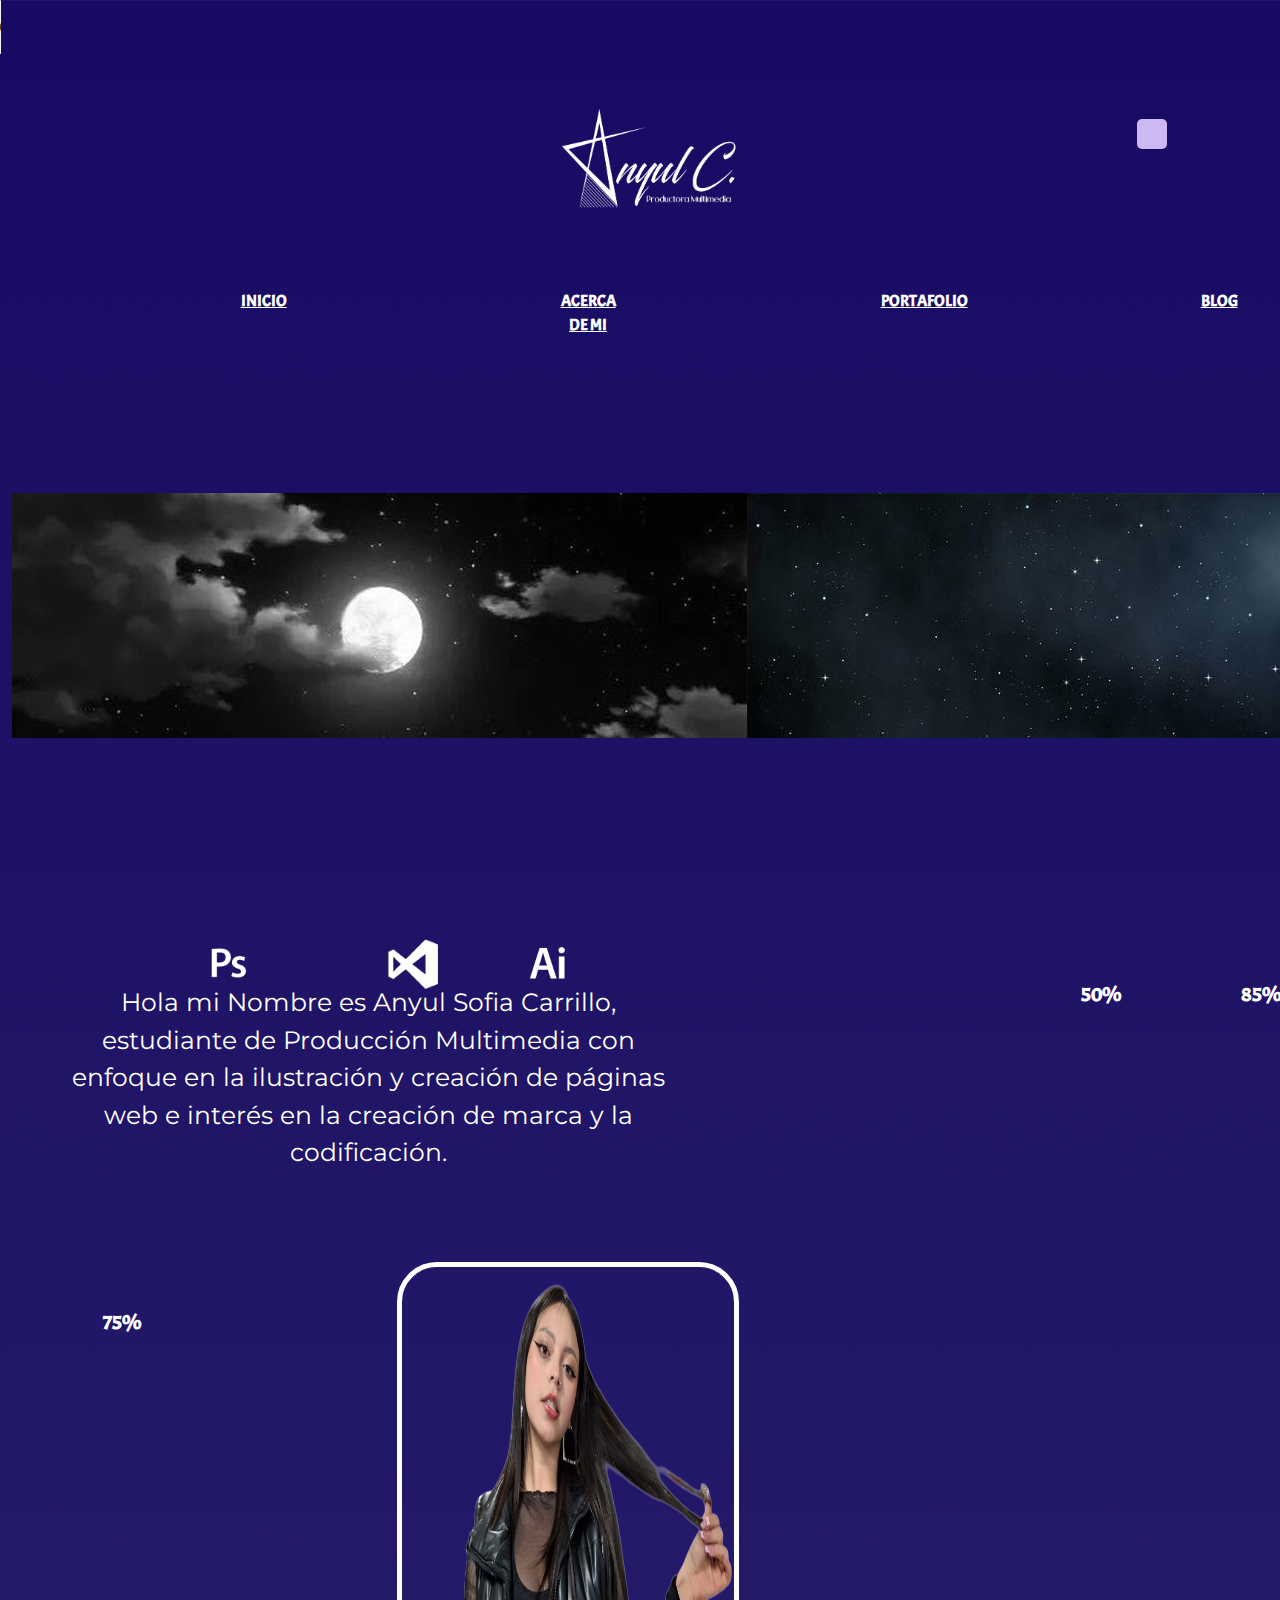
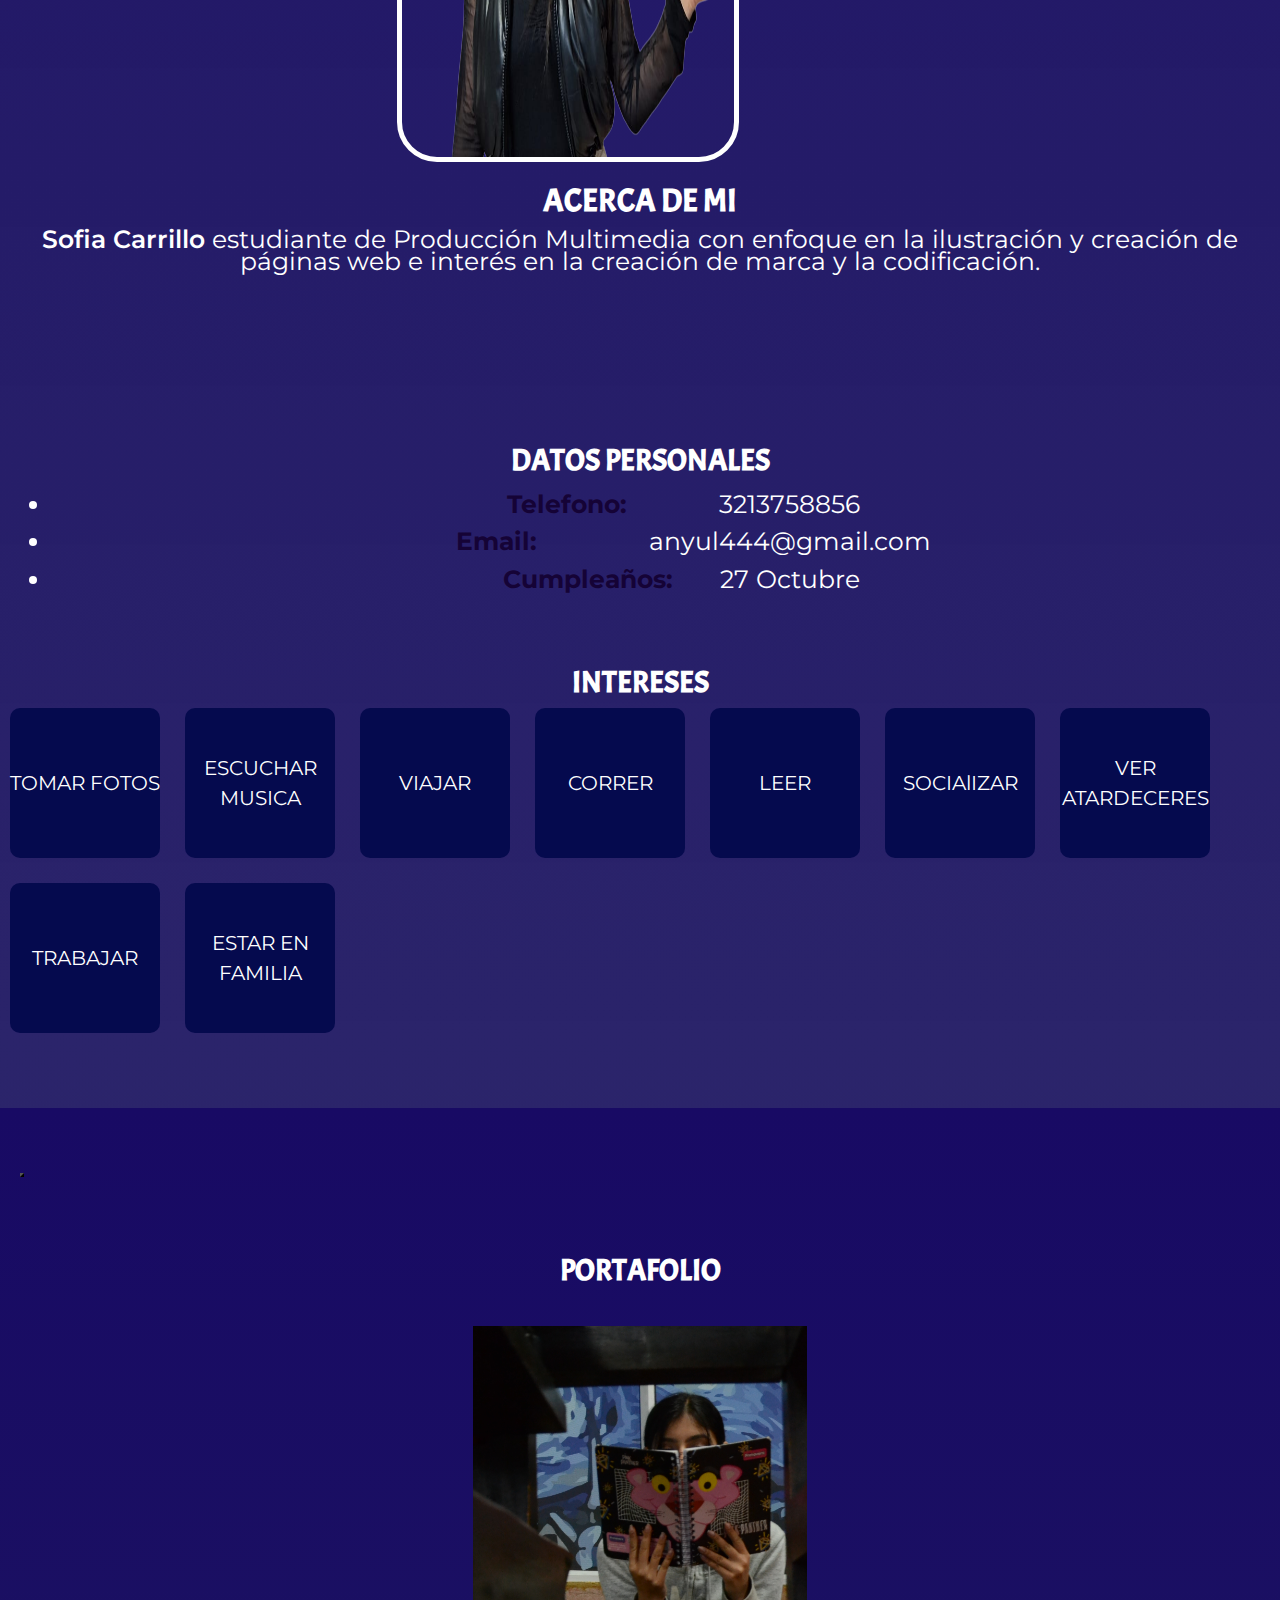
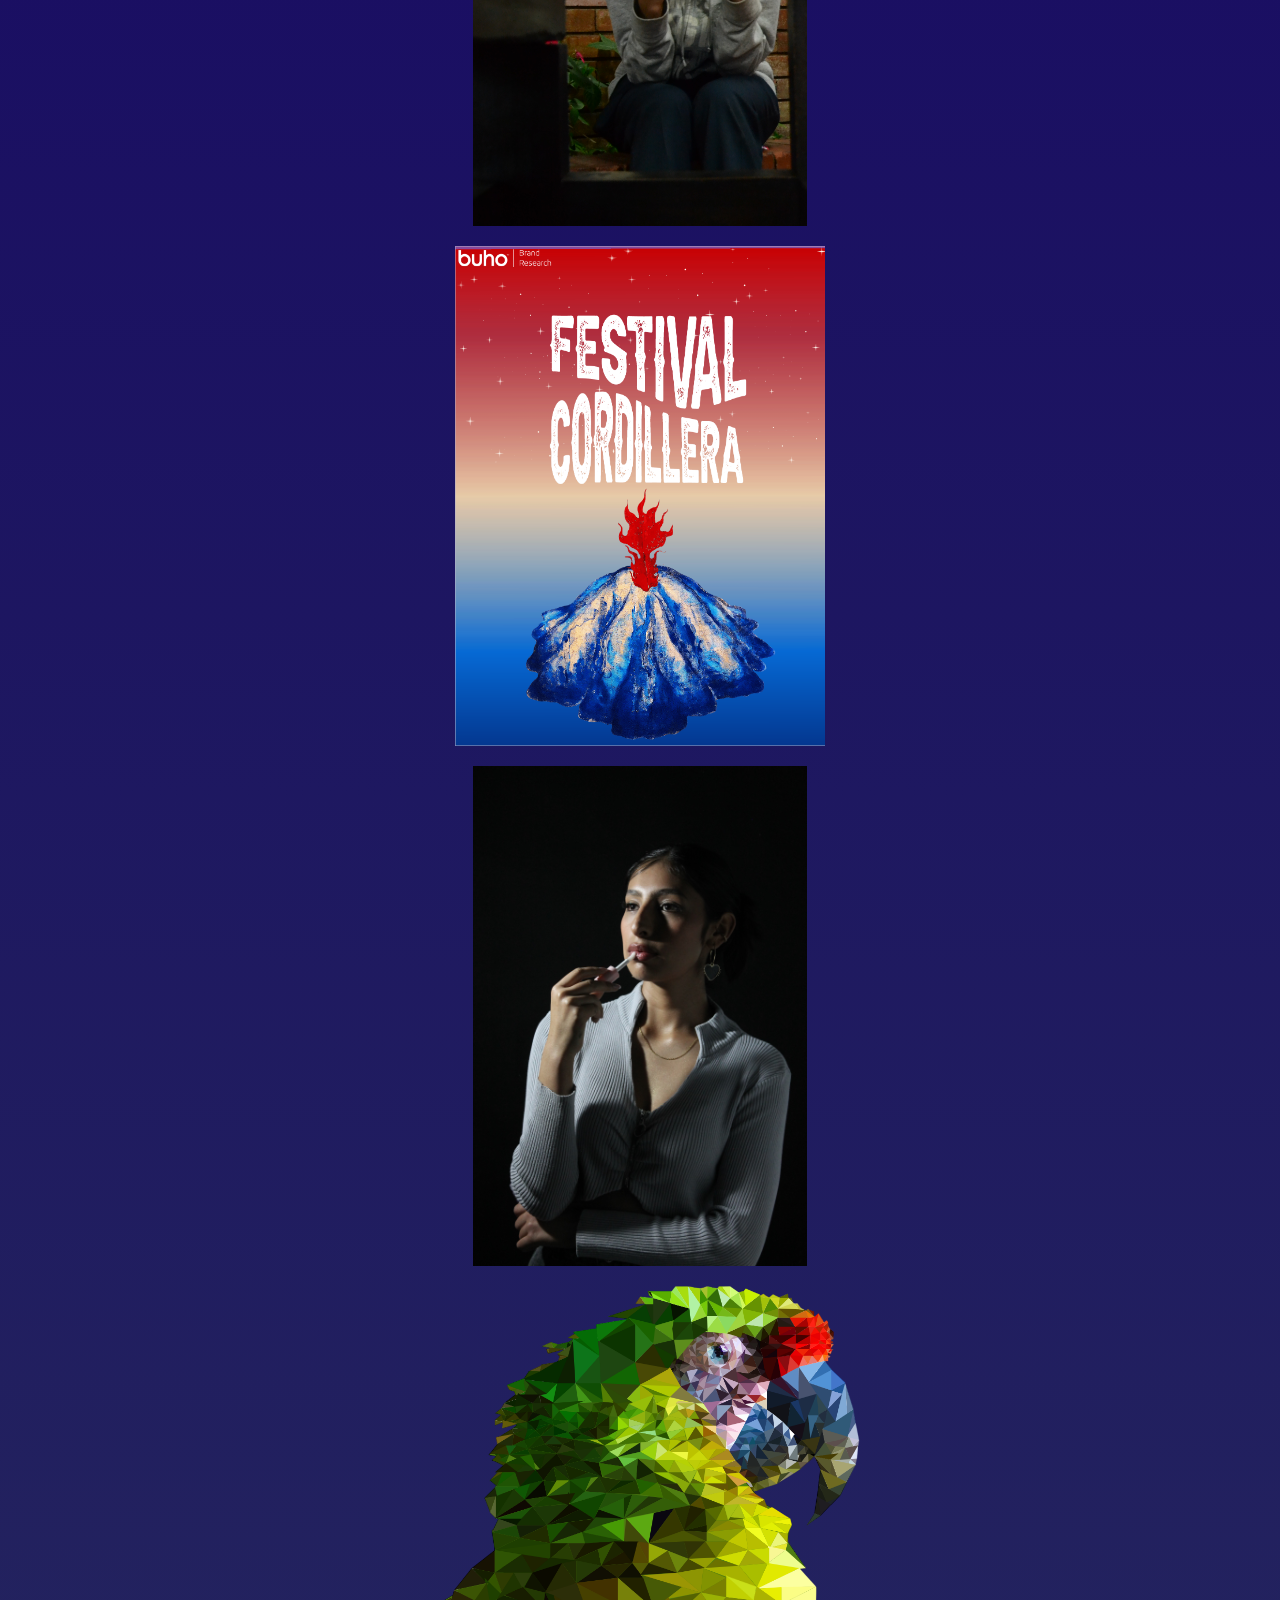
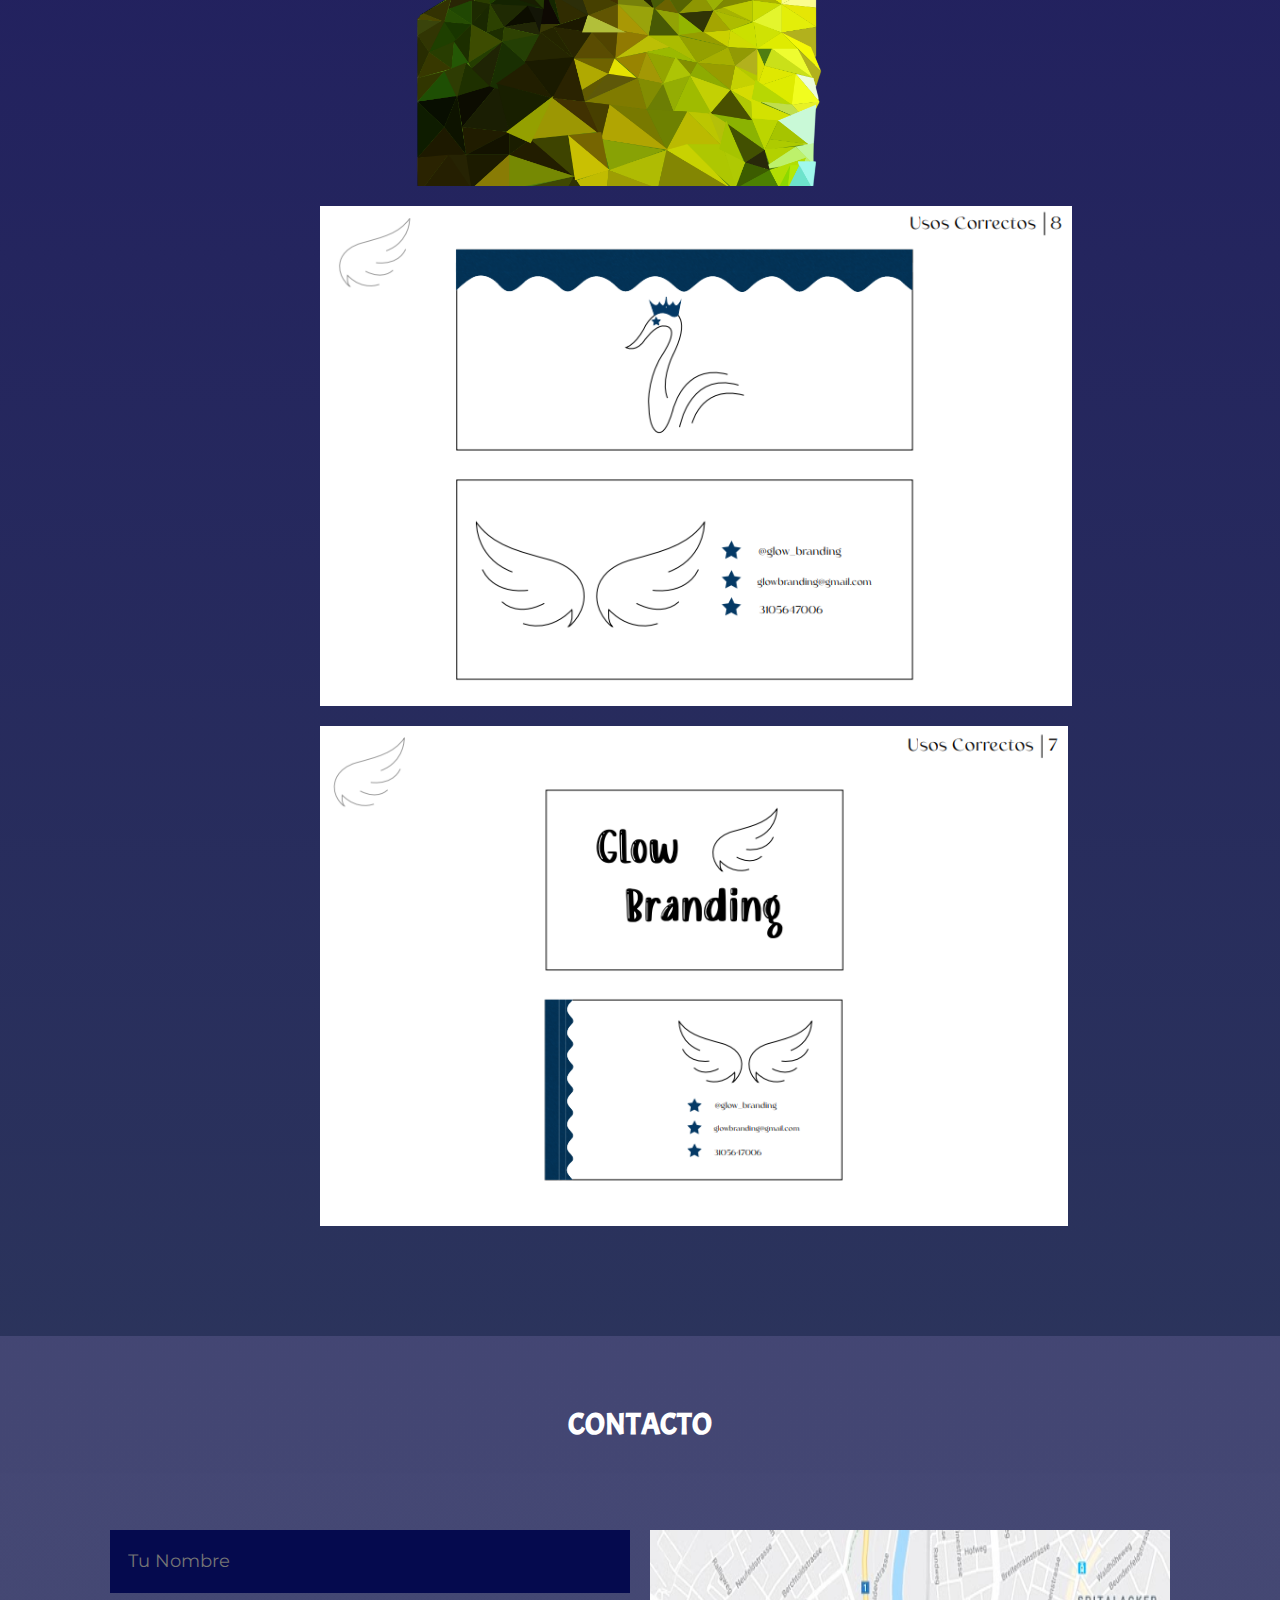
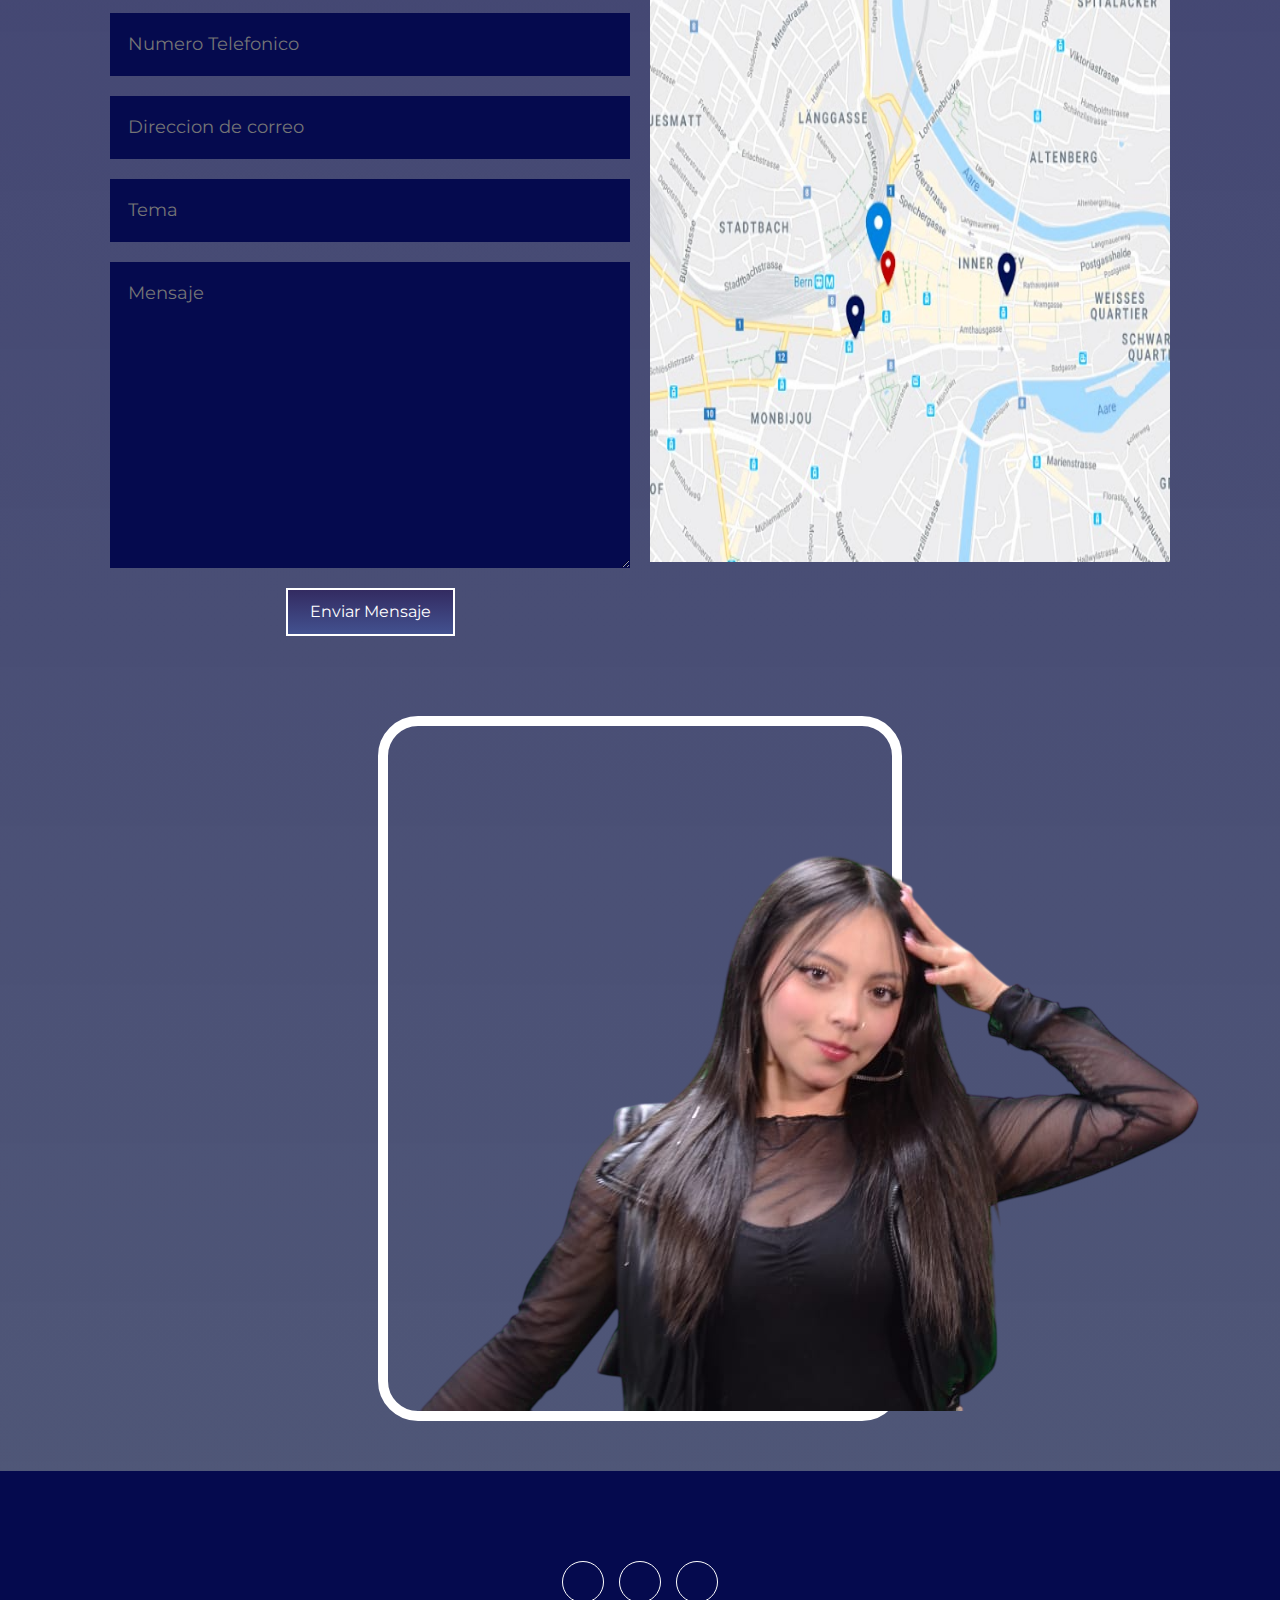
==== index.html @ a203fbdc "subo portafolio" ====
<!doctype html>
<html lang="es">
  <head>
    <meta charset="utf-8">
    <meta name="viewport" content="width=device-width, initial-scale=1">
    <link rel="stylesheet" href="https://cdnjs.cloudflare.com/ajax/libs/font-awesome/6.7.1/css/all.min.css" integrity="sha512-5Hs3dF2AEPkpNAR7UiOHba+lRSJNeM2ECkwxUIxC1Q/FLycGTbNapWXB4tP889k5T5Ju8fs4b1P5z/iB4nMfSQ==" crossorigin="anonymous" referrerpolicy="no-referrer" />
    <link rel="preconnect" href="https://fonts.googleapis.com">
    <link rel="preconnect" href="https://fonts.gstatic.com" crossorigin>
    <link rel="preconnect" href="https://fonts.googleapis.com">
    <link rel="preconnect" href="https://fonts.gstatic.com" crossorigin>
    <link href="https://fonts.googleapis.com/css2?family=Acme&family=Berkshire+Swash&family=DM+Serif+Text:ital@0;1&family=Inknut+Antiqua:wght@300;400;500;600;700;800;900&family=Montserrat:ital,wght@0,100..900;1,100..900&display=swap" rel="stylesheet">
    <link href="https://fonts.googleapis.com/css2?family=Acme&family=Berkshire+Swash&family=DM+Serif+Text:ital@0;1&family=Inknut+Antiqua:wght@300;400;500;600;700;800;900&display=swap" rel="stylesheet">
    <title>Portafolio</title>
    <link href="https://cdn.jsdelivr.net/npm/bootstrap@5.3.3/dist/css/bootstrap.min.css" rel="stylesheet" integrity="sha384-QWTKZyjpPEjISv5WaRU9OFeRpok6YctnYmDr5pNlyT2bRjXh0JMhjY6hW+ALEwIH" crossorigin="anonymous">
    <link rel="stylesheet" href="estilos/estilos.css">
  </head>
  <body>
    <audio src="musica/Among The Stars - Everet Almond.mp3" controls autoplay loop></audio>
    <div class="container-fluid">
        <header class="row">
            <h1 class="text-center display-4"></h1>
        </header>
        <div class="row">
            <div class="cajados col-4 col-sm-4 col-md-1 col-lg-1 col-xl-4 col-xxl-4">
            </div>
            <div class="cajauno col-4 col-sm-4 col-md-1 col-lg-1 col-xl-4 col-xxl-4">
                <img src="imagenes/logo.png" alt="" height="100px" >
            </div>
            <div class="cajados col-4 col-sm-4 col-md-1 col-lg-1 col-xl-2 col-xxl-2"></div>
            <div class="cajacuatro col-4 col-sm-4 col-md-1 col-lg-1 col-xl-1 col-xxl-1">
                <i class="fa-solid fa-user" style="color: #ffffff;"></i>
            </div>    
        </div>
        <div class="row">
            <div class="cajados col-4 col-sm-4 col-md-1 col-lg-1 col-xl-1 col-xxl-1"></div>
            <div class="cajatres col-4 col-sm-4 col-md-1 col-lg-1 col-xl-1 col-xxl-1" >
                <nav id="nav">
                    <ul>
                        <li><a href="inicio">INICIO</a></li>
                    </ul>
                </nav>
            </div>
            <div class="cajados col-4 col-sm-4 col-md-1 col-lg-1 col-xl-2 col-xxl-2"></div>
            <div class="cajatres col-4 col-sm-4 col-md-1 col-lg-1 col-xl-1 col-xxl-1">
                <nav id="nav">
                    <ul>
                        <li><a href="acercaDeMi.html" text-center white>ACERCA DE MI</a></li>
                    </ul>
                </nav>
            </div>
            <div class="cajados col-4 col-sm-4 col-md-1 col-lg-1 col-xl-2 col-xxl-2"></div>
            <div class="cajatres text-center col-4 col-sm-4 col-md-1 col-lg-1 col-xl-1 col-xxl-1">
                <nav id="nav">
                    <ul>
                        <li><a href="portafolio.html">PORTAFOLIO</a></li>
                    </ul>
                </nav>
            </div>
            <div class="cajados col-4 col-sm-4 col-md-1 col-lg-1 col-xl-2 col-xxl-2"></div>
            <div class="cajatres col-4 col-sm-4 col-md-1 col-lg-1 col-xl-1 col-xxl-1">
                <nav id="nav">
                    <ul>
                        <li><a href="blog.html">BLOG</a></li>
                    </ul>
                </nav>
            </div>
            <div class="cajados col-4 col-sm-4 col-md-1 col-lg-1 col-xl-1 col-xxl-1"></div>
        </div>
        <div class="row">
            <div class="cajados col-4 col-sm-4 col-md-1 col-lg-1 col-xl-1 col-xxl-1"></div>
            
                <div class="slider-box">
                    <ul>
                        <li>
                            <img src="imagenes/1.jpg" alt="">
                            <li><img src="imagenes/2.jpg" alt=""></li>
                            <img src="imagenes/3.jpg" alt="">
                            <img src="imagenes/4.jpg" alt="">
                            <img src="imagenes/5.jpg" alt="">
                            <img src="imagenes/6.jpg" alt="">
                            <img src="imagenes/7.jpg" alt="">
                            <img src="imagenes/8.jpg" alt="">
                            <img src="imagenes/9.jpg" alt="">
                        </li>
                    </ul>
                </div>
            </div>
            <div class="cajados col-4 col-sm-4 col-md-1 col-lg-1 col-xl-1 col-xxl-1"></div>
        </div>
        <div class="row">
            <div class="cajados col-4 col-sm-4 col-md-1 col-lg-1 col-xl-1 col-xxl-1"></div>
            <div class="cajaseis col-4 col-sm-4 col-md-1 col-lg-1 col-xl-1 col-xxl-1">
                <img src="imagenes/photoshop.png" alt="" height="100px">
            </div> 
            <div class="cajaseis col-4 col-sm-4 col-md-1 col-lg-1 col-xl-1 col-xxl-1">
                <img src="imagenes/visualstudio.png" alt="" height="100px">
            </div>
            <div class="cajaseis col-4 col-sm-4 col-md-1 col-lg-1 col-xl-1 col-xxl-1">
                <img src="imagenes/ilustrator.png" alt="" height="100px">
            </div>
            <div class="cajanueve col-4 col-sm-4 col-md-1 col-lg-1 col-xl-7 col-xxl-7">
                <p> Hola mi Nombre es Anyul Sofia Carrillo, estudiante de Producción Multimedia con enfoque en la ilustración y creación de páginas web e interés en la creación de marca y la codificación.</p>
            </div>
            <div class="cajados col-4 col-sm-4 col-md-1 col-lg-1 col-xl-1 col-xxl-1"></div>
            <div class="cajados col-4 col-sm-4 col-md-1 col-lg-1 col-xl-1 col-xxl-1"></div>
            <div class="cajaocho col-4 col-sm-4 col-md-1 col-lg-1 col-xl-1 col-xxl-1">
                <p>50%</p>
            </div> 
            <div class="cajaocho col-4 col-sm-4 col-md-1 col-lg-1 col-xl-1 col-xxl-1">
                <p>85%</p>
            </div>
            <div class="cajaocho col-4 col-sm-4 col-md-1 col-lg-1 col-xl-1 col-xxl-1">
                <p>75%</p>
            </div>
            <div class="cajados col-4 col-sm-4 col-md-1 col-lg-1 col-xl-2 col-xxl-2"></div>
            <div class="cajasiete col-4 col-sm-4 col-md-1 col-lg-1 col-xl-2 col-xxl-2">
                <img src="imagenes/fotopersonal.png" alt="" height="500px">
            </div>
            
        </div>
        
        <section class id="acercademi" class="acercademi">
            <a href="#acercademi" class="arriba"></a>
            <div class="contenido-section">
                <h2>ACERCA DE MI</h2>
                <p><span>Sofia Carrillo</span> estudiante de Producción Multimedia con enfoque en la ilustración y creación de páginas web e interés en la creación de marca y la codificación.</p>
            </div>
            <div class="fila">
                <div class="fila">
                    <h3>DATOS PERSONALES</h3>
                    <ul>
                        <li>
                            <strong> Telefono:</strong>
                            3213758856
                        </li>
                        <li>
                            <strong> Email:</strong>
                            anyul444@gmail.com
                        </li>
                        <li>
                            <strong> Cumpleaños:</strong>
                            27 Octubre
                        </li>
                    </ul>
                </div>
                <div class="col">
                    <h3>INTERESES</h3>
                    <div class="contenedor-intereses">
                        <div class="interes">
                            <i class="fa-solid fa-camera-retro" style="color: #ffffff;"></i>
                            <span>TOMAR FOTOS</span>
                        </div>
                        <div class="interes">
                            <i class="fa-solid fa-headphones" style="color: #ffffff;"></i>
                            <span>ESCUCHAR MUSICA</span>
                        </div>
                        <div class="interes">
                            <i class="fa-solid fa-plane" style="color: #ffffff;"></i>
                            <span>VIAJAR</span>
                        </div>
                        <div class="interes">
                            <i class="fa-solid fa-person-running" style="color: #ffffff;"></i>
                            <span>CORRER</span>
                        </div>
                        <div class="interes">
                            <i class="fa-solid fa-book" style="color: #ffffff;"></i>
                            <span>LEER</span>
                        </div>
                        <div class="interes">
                            <i class="fa-solid fa-users-viewfinder" style="color: #ffffff;"></i>
                            <span>SOCIAlIZAR</span>
                        </div>
                        <div class="interes">
                            <i class="fa-solid fa-star-and-crescent" style="color: #ffffff;"></i>
                            <span>VER ATARDECERES</span>
                        </div>
                        <div class="interes">
                            <i class="fa-solid fa-sack-dollar" style="color: #ffffff;"></i>
                            <span>TRABAJAR</span>
                        </div>
                        <div class="interes">
                            <i class="fa-solid fa-people-roof" style="color: #ffffff;"></i>
                            <span>ESTAR EN FAMILIA</span>
                        </div>  
                    </div>
                </div>   
            </div>
        </section>

            <section id="portafolio" class="portafolio">
                <button></button>
                <div class="contenido-section">
                    <h2>PORTAFOLIO</h2>
                    <div class="galeria">
                        <div class="proyecto">
                            <img src="imagenes/p1.JPG" alt="" height="500vh">
                            <div class="overlay">
                                <h3>DISEÑO</h3>
                                <p>Fotografia</p>
                            </div>
                        </div>
                        <div class="proyecto">
                            <img src="imagenes/p2.png" alt="" height="500vh">
                            <div class="overlay">
                                <h3>DISEÑO</h3>
                                <p>Ilustracion</p>
                            </div>
                        </div>
                        <div class="proyecto">
                            <img src="imagenes/p3.JPG" alt="" height="500vh">
                            <div class="overlay">
                                <h3>DISEÑO</h3>
                                <p>Fotografia</p>
                            </div>
                        </div>
                        <div class="proyecto">
                            <img src="imagenes/p4.png" alt="" height="500vh">
                            <div class="overlay">
                                <h3>DISEÑO</h3>
                                <p>Ilustracion</p>
                            </div>
                        </div>
                        <div class="proyecto">
                            <img src="imagenes/p7.png" alt="" height="500vh">
                            <div class="overlay">
                                <h3>DISEÑO</h3>
                                <p>Branding</p>
                            </div>
                        </div>
                        <div class="proyecto">
                            <img src="imagenes/p6.png" alt="" height="500vh">
                            <div class="overlay">
                                <h3>DISEÑO</h3>
                                <p>Branding</p>
                            </div>
                        </div>
                    </div>
                </div>
            </section>

            <section id="contacto" class="contacto">
                <div class="contenido-seccion">
                    <h2>CONTACTO</h2>
                    <div class="fila">
                        <div class="col">
                            <input type="text" placeholder="Tu Nombre">
                            <input type="text" placeholder="Numero Telefonico">
                            <input type="text" placeholder="Direccion de correo">
                            <input type="text" placeholder="Tema">
                            <textarea name="" id="" cols="30" rows="10" placeholder="Mensaje"></textarea>
                            <button>
                                Enviar Mensaje <i class="fa-solid fa-paper-plane" style="color: #ffffff;"></i>
                                <span class="overlay"></span>
                            </button>
                        </div>
                        <div class="col">
                            <img src="imagenes/mapa.jpg" alt="">
                        </div>
                    </div>
                </div>
  
                <div class="foto">
                    <img src="imagenes/foto2.png" alt="">
                </div>
            </section>


            <footer>
                <a href="#inicio" class="arriba">
                    <a href="#"><i class="fa-solid fa-arrow-up" style="color: #ffffff;"></i></a>
                </a>
                <div class="redes">
                    <a href="https://wa.me/+573213758856"><i class="fa-brands fa-whatsapp" style="color: #ffffff;"></i></a>
                    <a href="https://www.instagram.com/sxphiax__?igsh=MWF2aGN4OWU0cGp2aw=="><i class="fa-brands fa-instagram" style="color: #ffffff;"></i></a>
                    <a href="#"><i class="fa-regular fa-envelope" style="color: #ffffff;"></i></a>
                </div>
            </footer>
    </div>        
    
  </body>
</html>
---- estilos/estilos.css ----
* {
    box-sizing: border-box;
    margin: 0;
    padding: 0;
}
html {
    scroll-behavior: smooth;
}

body {
    margin: 0;
    padding: 0;
    background: linear-gradient(to top, rgba(37,47,86,.8), rgb(24, 10, 100));
}

.cajauno {
    height: 70px;
    padding: 30px;
    margin: 10px;
    text-align: center;
}
.cajados {
    border: 0cap;
}
.cajatres nav ul li a {
    font-family: "Acme", sans-serif;
    font-weight: 600;
    font-style: normal;
  }
  
.cajatres ul {
    display: flex;
    list-style: none;
}
.cajatres nav ul li a {
    display: flex;
    text-align: center;
    color: rgb(255, 255, 255);
    margin: 80px;
    padding: 10px;
    transition: .5s;
    
}
.cajatres nav ul li a:hover{
   color: rgb(127, 96, 185);
}
.cajacuatro {
    background-color: rgb(205, 184, 243);
    border-radius: 5px;
    cursor: pointer;
    height: 30px;
    padding: 8px;
    width: 30px;
    margin:50px;
}

.slider-box{
    width: 1280px;
    height: auto;
    margin: 50px auto 0;
    overflow: hidden;
}
.slider-box ul {
    display: flex;
    padding: 0;
    width: 400%;
    animation: slide 20s infinite alternate ease-in-out;
}
.slider-box li{
    width: 100px;
    list-style: none;
    position: relative;
}
.slider-box img{
    width: 600%;
}
@keyframes slide {
    0% {margin-left: 0%;}
    20% {margin-left: 0%;}

    25% {margin-left: -100%;}
    45% {margin-left: -100%;}

    50% {margin-left: -200%;}
    70% {margin-left: -200%;}

    75% {margin-left: -300%;}
    100% {margin-left: -300%;}
}

.cajaseis {
   
    height: 20px;
    padding: 50px;
    width: 80px;
    margin:30px
}
.cajaseis img {
    margin: 10px;
    height: 100px;
    margin-top: 80px;
    margin-left: 01px;
    margin-right: 90px;
}
.cajasiete {
    height: 50vh;
    width: 22%;
    margin:20px;
    border-radius: 40px;
}
.cajasiete img{
    margin-top: 10px;
    margin-right: 100px;
    border: 05px solid white;
    border-radius: 40px;
    display: block;
    width: 130%;
    margin: auto;
}
.cajasiete p {
    color: white;
    font-family: "Montserrat", sans-serif;
    font-optical-sizing: auto;
    font-weight:40px;
    font-size: 25px;
    font-style: normal;
}
.cajaocho {
    
    height: 05vh;
    padding: 15px;
    width: 60px;
    margin:50px
}
.cajaocho p {
    font-family: "Acme", sans-serif;
    font-weight: 600;
    font-size: 20px;
    font-style: normal;
    color: white;
    margin: 50px;
    margin-top: 01px;
    margin-right: 80px;
}
.cajanueve p {
    text-align: center;
    margin: 70px;
    color: white;
    font-family: "Montserrat", sans-serif;
    font-optical-sizing: auto;
    font-weight:40px;
    font-size: 25px;
    font-style: normal;
}

.contenido-section{
    text-align: center;
    color: white;
    padding: 50px 20px;
    margin: auto;
    max-width: 1600px;
    font-size: 48px;
    font-family: "Montserrat", sans-serif;
    font-optical-sizing: auto;
    font-weight:40px;
    font-size: 25px;
    font-style: normal;
}
.contenido-section h2 {
    color: rgb(255, 255, 255);
    font-family: "Acme", sans-serif;
    font-weight: 600;
    font-style: normal;
}
.contenido-section p{
    font: 18px;
    line-height: 22px;
    max-width: 1600px;
    margin-bottom: 20px;
}
.contenido-section p span {
    color: rgb(255, 255, 255);
    font-family: "Montserrat", sans-serif;
    font-optical-sizing: auto;
    font-weight:600;
    font-size: 25px;
    font-style: normal;
}

.fila {
    text-align: center;
    color: white;
    padding: 50px 10px;
    margin: auto;
    font-family: "Montserrat", sans-serif;
    font-optical-sizing: auto;
    font-weight:40px;
    font-size: 20px;
    font-style: normal;
   
}
.fila{
    text-align: center;
    max-width: 1600px;
    width: 100%;
}
.fila .fila h3 {
    color: rgb(255, 255, 255);
    font-family: "Acme", sans-serif;
    font-weight: 600;
    font-style: normal;
    font-size: 30px;
}

.fila .fila{
    color: rgb(255, 255, 255);
    font-family: "Montserrat", sans-serif;
    font-optical-sizing: auto;
    font-weight:40px;
    font-size: 25px;
    font-style: normal;
}

.fila ul li strong {
    text-align: center;
    display: inline-block;
    color: rgb(21, 3, 54);
    width: 130px;
    margin-left: 50px;
    margin-right: 80px;
}
.fila ul li span {
    background-color: white;
    padding: 3px;
    font-weight: bold;
    border-radius: 5px;
}
.col h3  {
    color: rgb(255, 255, 255);
    font-family: "Acme", sans-serif;
    font-weight: 600;
    font-style: normal;
    font-size: 30px;
}
.contenedor-intereses {
    display: flex;
    flex-wrap: wrap;
}
.contenedor-intereses .interes {
    width: 150px;
    height: 150px;
    background-color: rgb(5, 10, 78);
    border-radius: 10px;
    margin:  0 25px 25px 0;
    display: flex;
    flex-direction: column;
    align-items: center;
    justify-content: center;
    transition: 3s;
    text-align: center;
}
.interes:hover{
    background-color: white;
}
.interes i:hover{
    background-color: rgb(12, 4, 82);
    font-size: 30px;
    margin-bottom: 10px;
}

.portafolio {
    background: linear-gradient(to top, rgba(37,47,86,.8), rgb(24, 10, 100));
    color: white;
    padding: 50px 20px;
}
.portafolio .contenido-seccion {
    max-width: 1100px;
    margin: auto;
}
.portafolio h2 {
    font-size: 48px;
    color: rgb(255, 255, 255);
    font-family: "Acme", sans-serif;
    font-weight: 600;
    font-style: normal;
    font-size: 30px;
    padding: 20px;
}
.portafolio .galeria {
    display: flex;
    flex-wrap: wrap;
    justify-content: space-around;
}
.portafolio .galeria .proyecto {
    position: relative;
    width: 640px;
    height: fit-content;
    margin: 10px;
    cursor: pointer;
    margin-right: 20px;
    margin-left: 20px;
}

.portafolio .galeria .proyecto .overlay{
    position: absolute;
    top: 0;
    width: 118%;
    height: 100%;
    text-align: center;
    background: linear-gradient(to top, rgba(65, 82, 150, 0.8), rgb(51, 43, 97));
    display: flex;
    flex-direction: column;
    justify-content: center;
    transition: 1s;
    font-size: 18px;
    letter-spacing: 3px;
    opacity: 0;
}
.portafolio .galeria .proyecto .overlay h3{
    margin-bottom: 20px;
    transition: 1s;
}
.portafolio .galeria .proyecto .overlay:hover{
    opacity: 1;
}
.portafolio .galeria .proyecto .overlay:hover h3{
    margin-bottom: 0px;
}
.contacto {
    color: white;
    padding: 50px 0px;
}
.contacto .contenido-seccion{
    max-width: 1100px;
    margin: auto;
}
.contacto h2{
    font-size: 48px;
    text-align: center;
    color: rgb(255, 255, 255);
    font-family: "Acme", sans-serif;
    font-weight: 600;
    font-style: normal;
    font-size: 30px;
    padding: 20px;
}
.contacto .fila{
    display: flex;
}
.contacto .col{
    width: 50%;
    padding: 10px;
    position: relative;
}
.contacto .col input, .contacto .col textarea{
    display: block;
    width: 100%;
    padding: 18px;
    border: none;
    margin-bottom: 20px;
    background-color: rgb(5, 10, 78);
    color: white;
    font-size: 18px;
}
.contacto button{
    cursor: pointer;
    background: linear-gradient(to top, rgba(65, 82, 150, 0.8), rgb(51, 43, 97));
    border: 2px solid white;
    width: fit-content;
    display: block;
    margin: 20px auto;
    padding: 10px 22px;
    font-size: 16px;
    color: white;
    position: relative;
    z-index: 10;
}
.contacto button .overlay{
    position: absolute;
    top: 0;
    left: 0;
    width: 0;
    height: 100%;
    background-color: rgb(255, 255, 255);
    z-index: -1;
    transition: 1s;
}
.contacto button:hover .overlay{
    width: 100%;
}
.contacto .col img{
    width: 100%;
    height: 87%;
}
.contacto .col .info ul{
    list-style: none;
}
.contacto .col .info ul li{
    margin-bottom: 20px;
}
.contacto .col .info ul li i{
    color:white;
    display: inline-block;
    margin-right: 20px;
    
}
footer{
    background-color: rgb(5, 10, 78);
    color: white;
    padding: 50px 0 30px 0;
    text-align: center;
    position: relative;
    width: 100%;
    height: 100%;
}
footer .redes{
    margin-bottom: 20px;
}
footer .redes a{
    color: brown;
    display: inline-block;
    text-decoration: none;
    border: 1px solid white;
    border-radius: 100%;
    width: 42px;
    height: 42px;
    line-height: 42px;
    margin: 40px 5px;
    font-size: 20px;
    transition: .3s;
}
.foto{
    margin-top: 50px;
    margin-right: 100px;
    border: 10px solid white;
    border-radius: 40px;
    display: block;
    width: 41%;
    margin: auto;
}
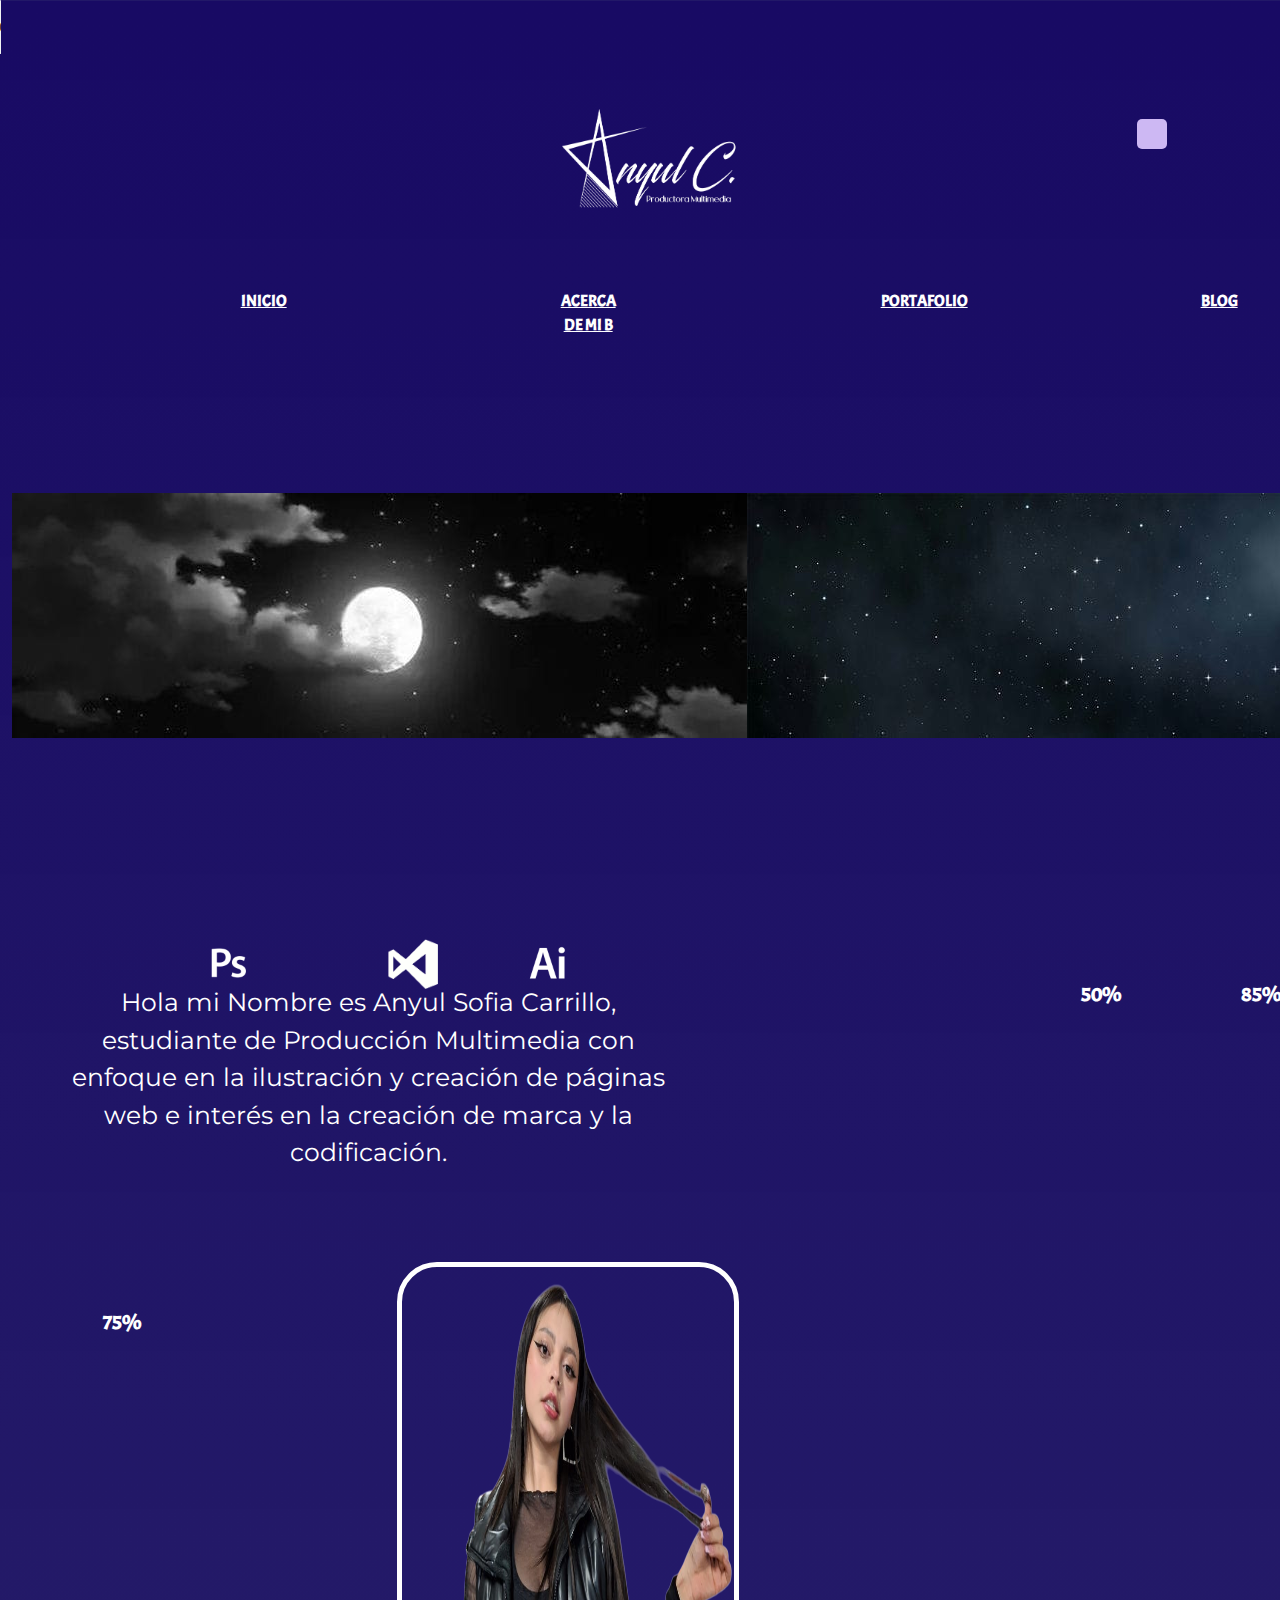
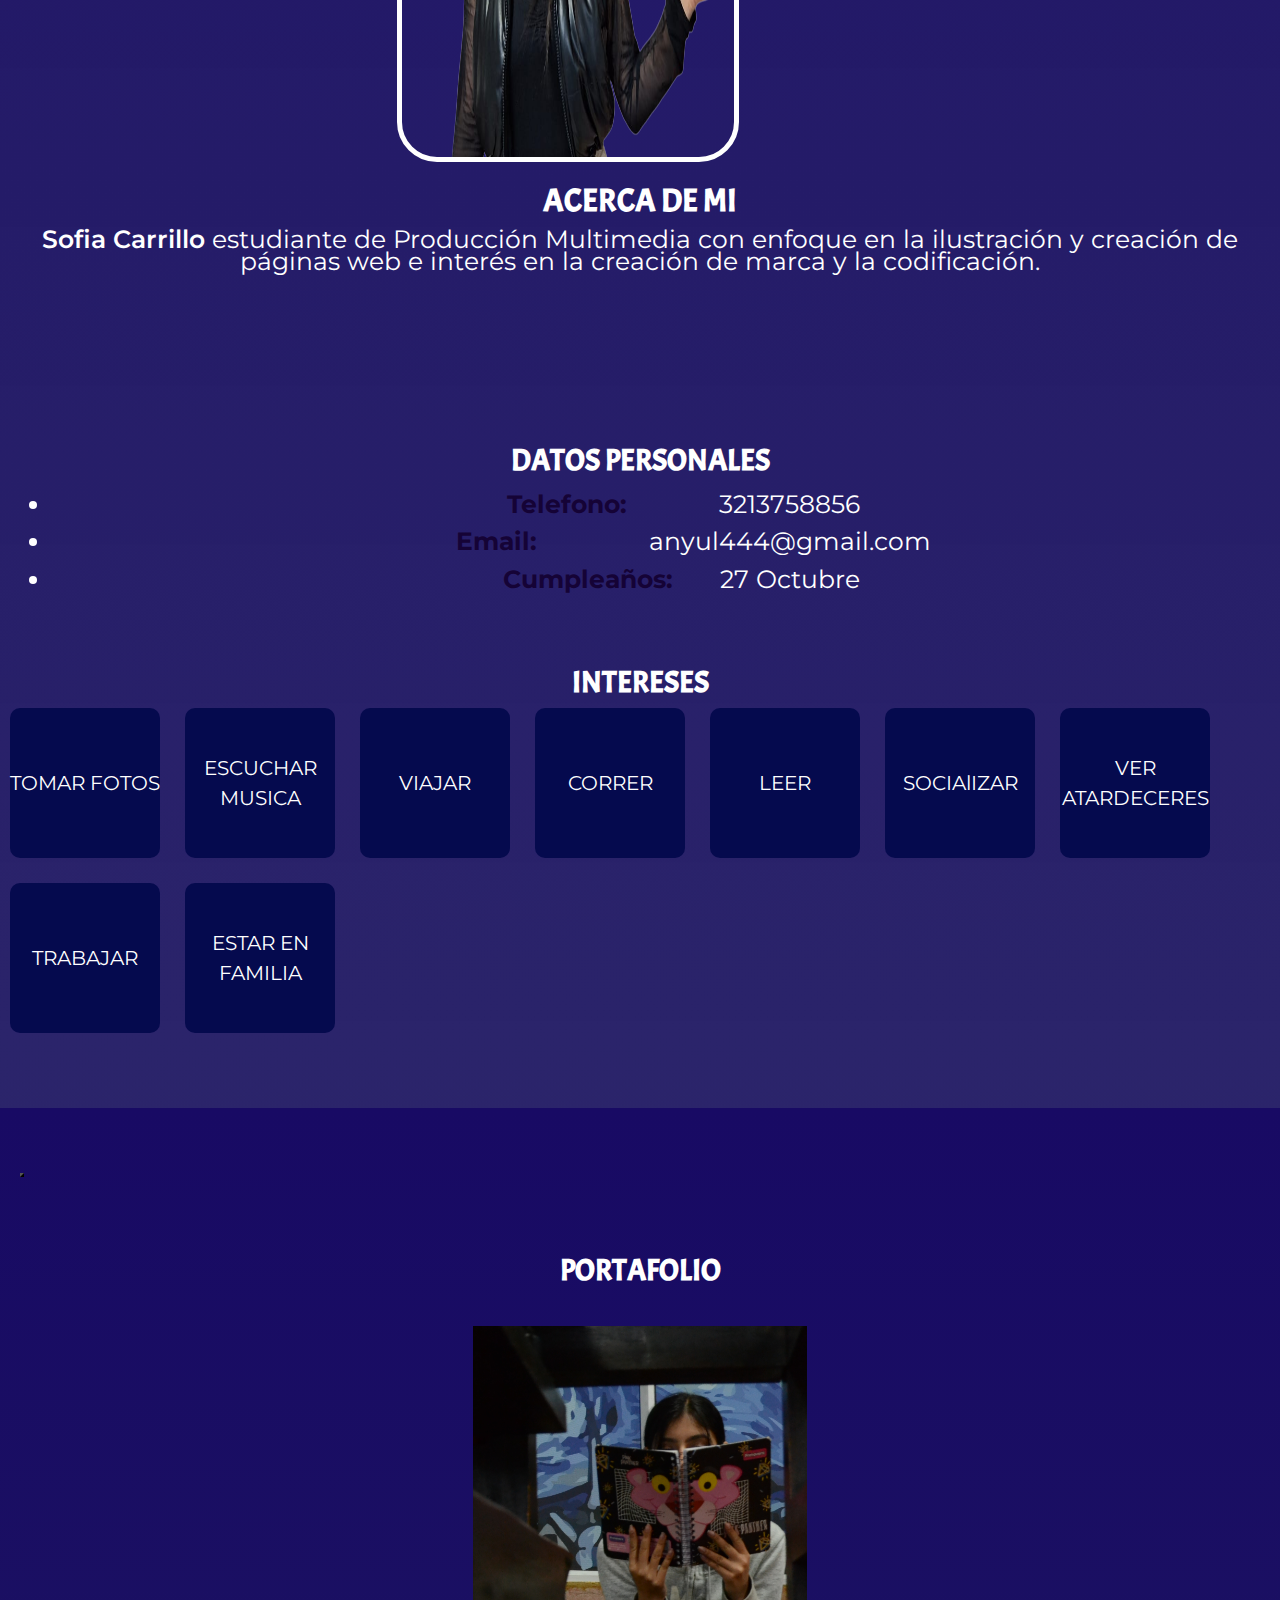
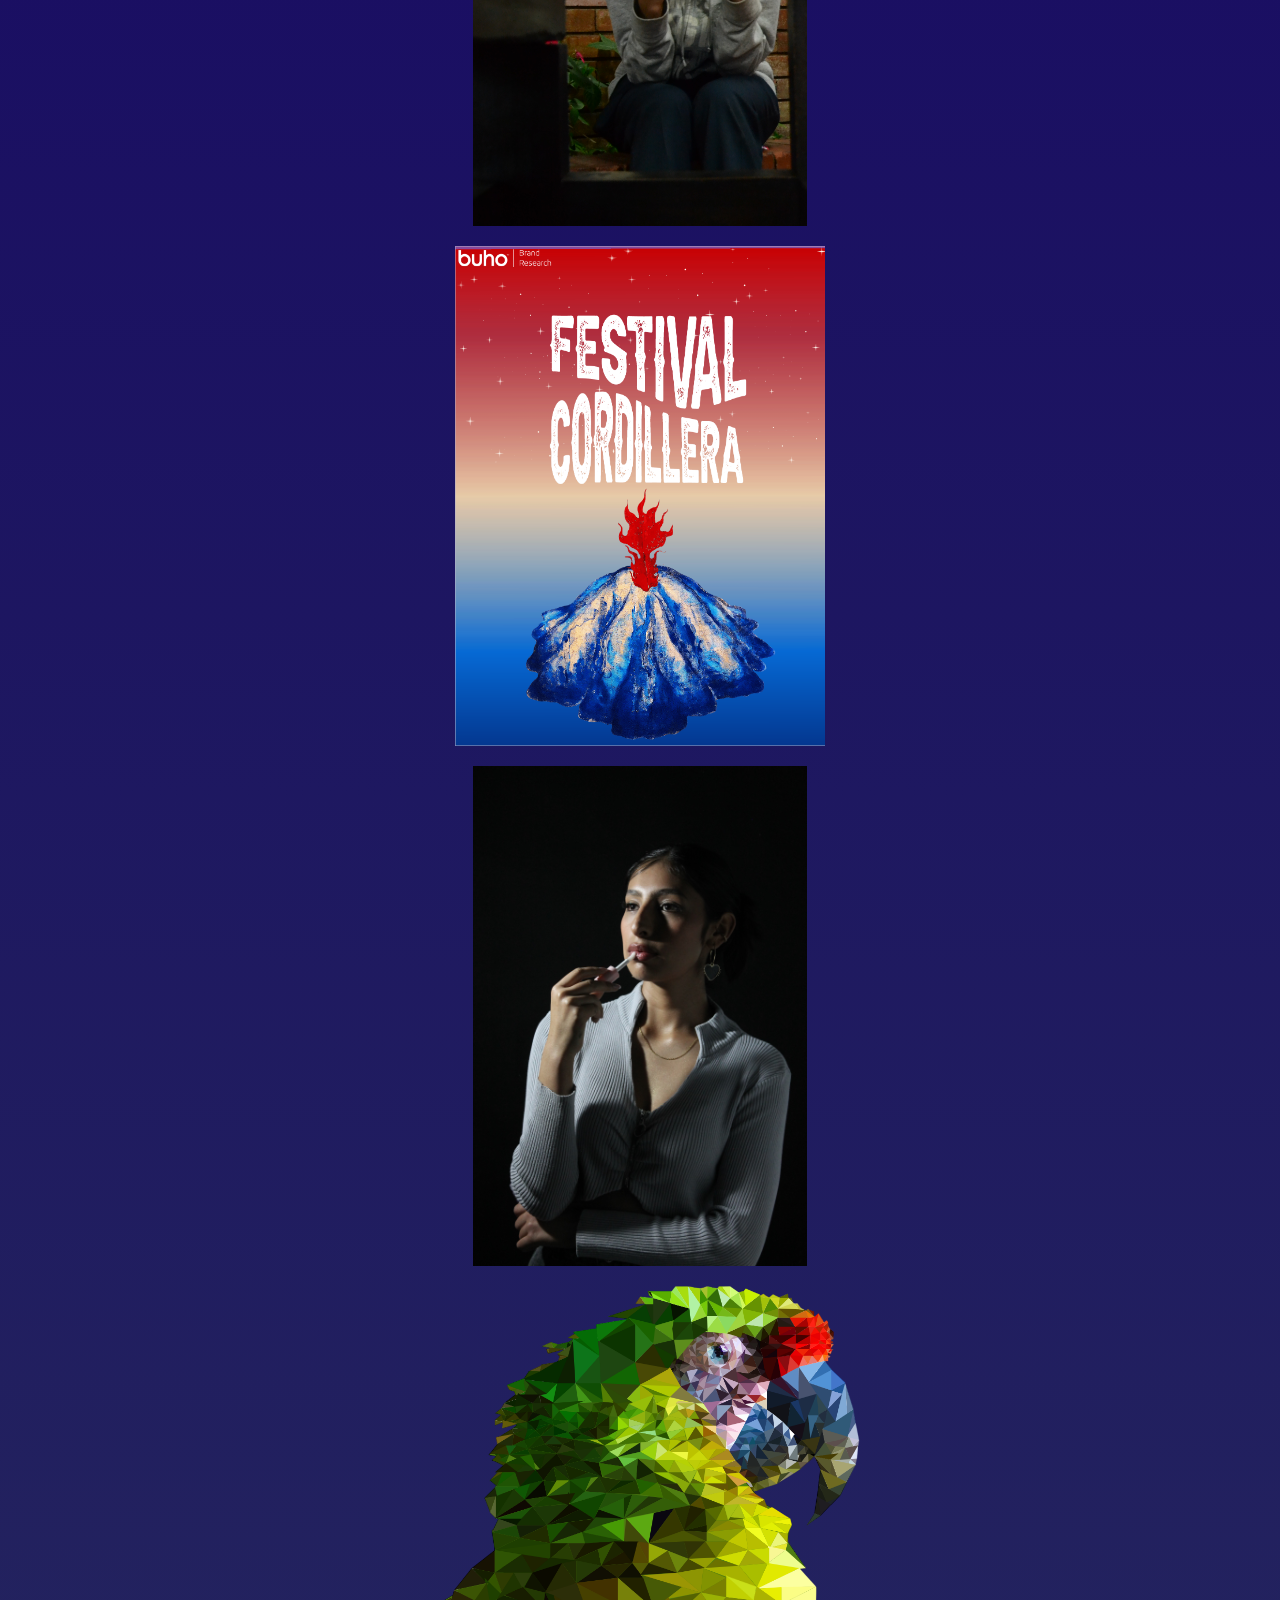
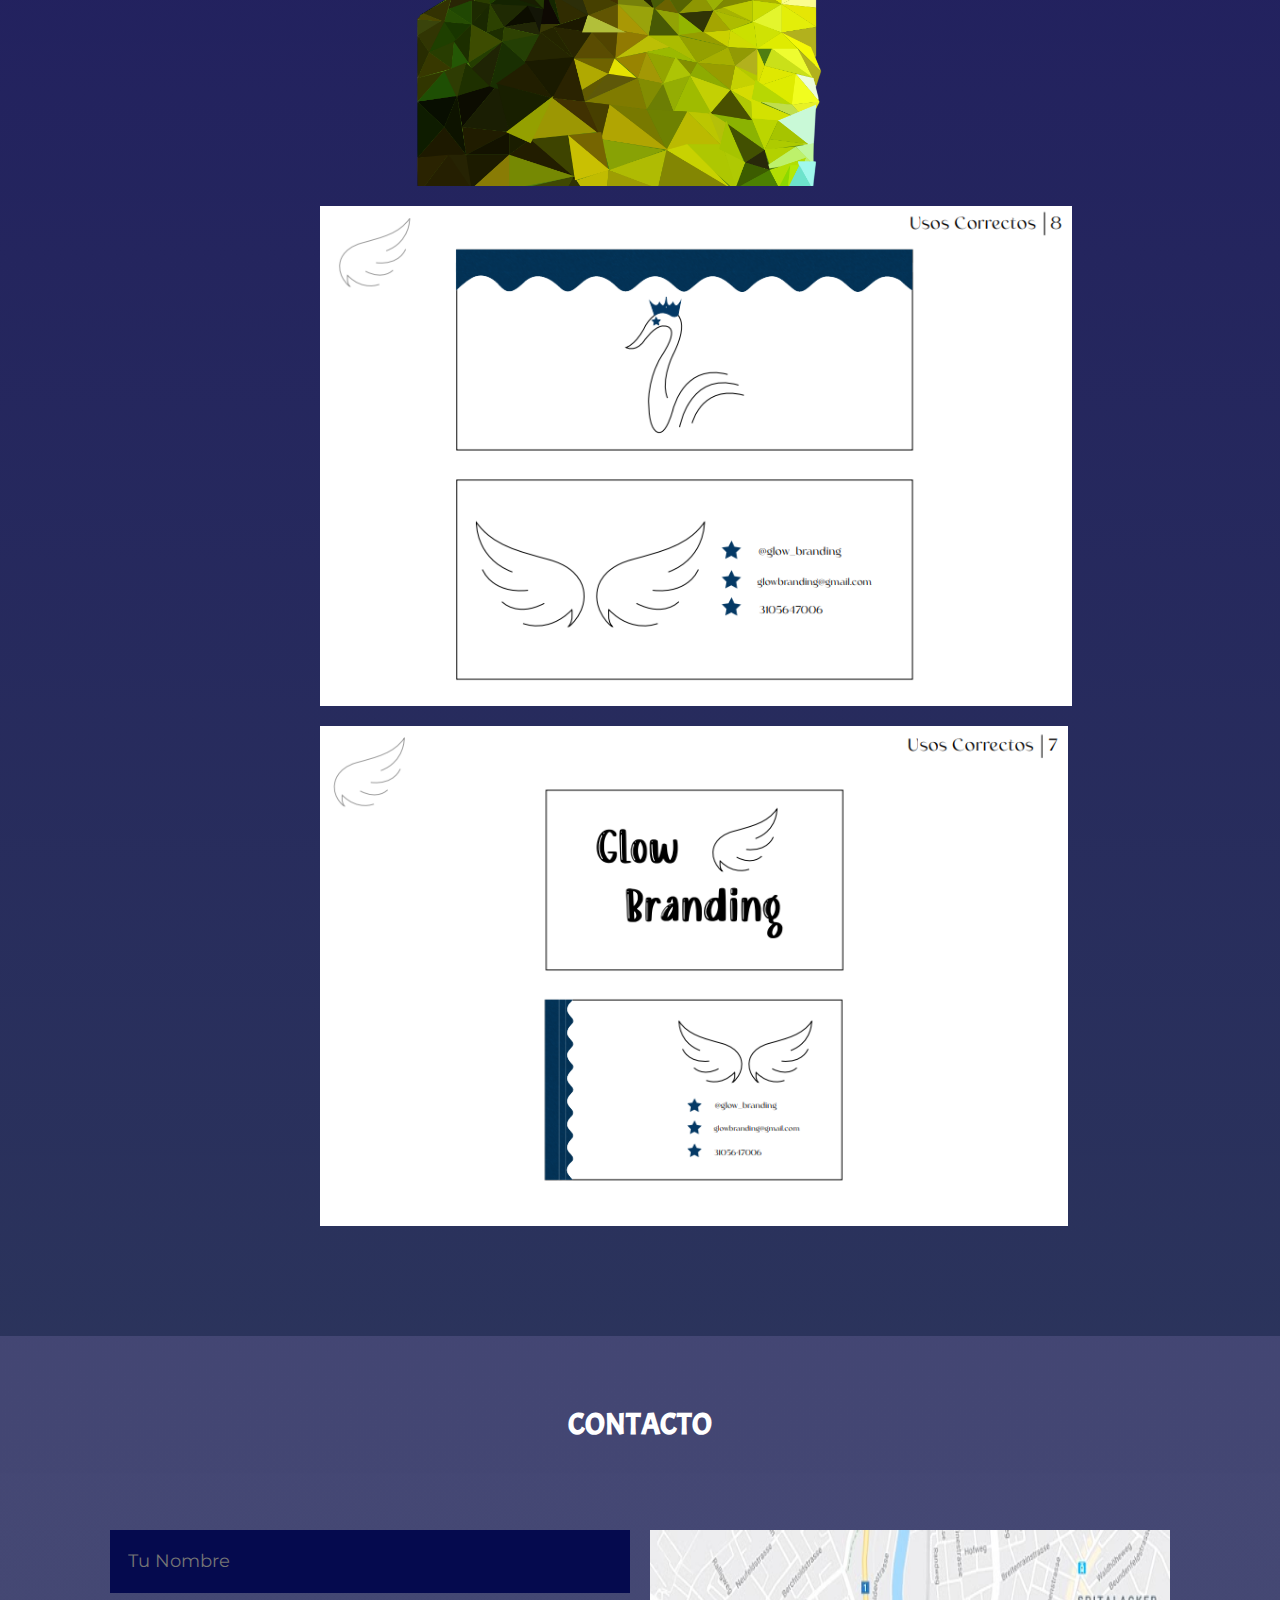
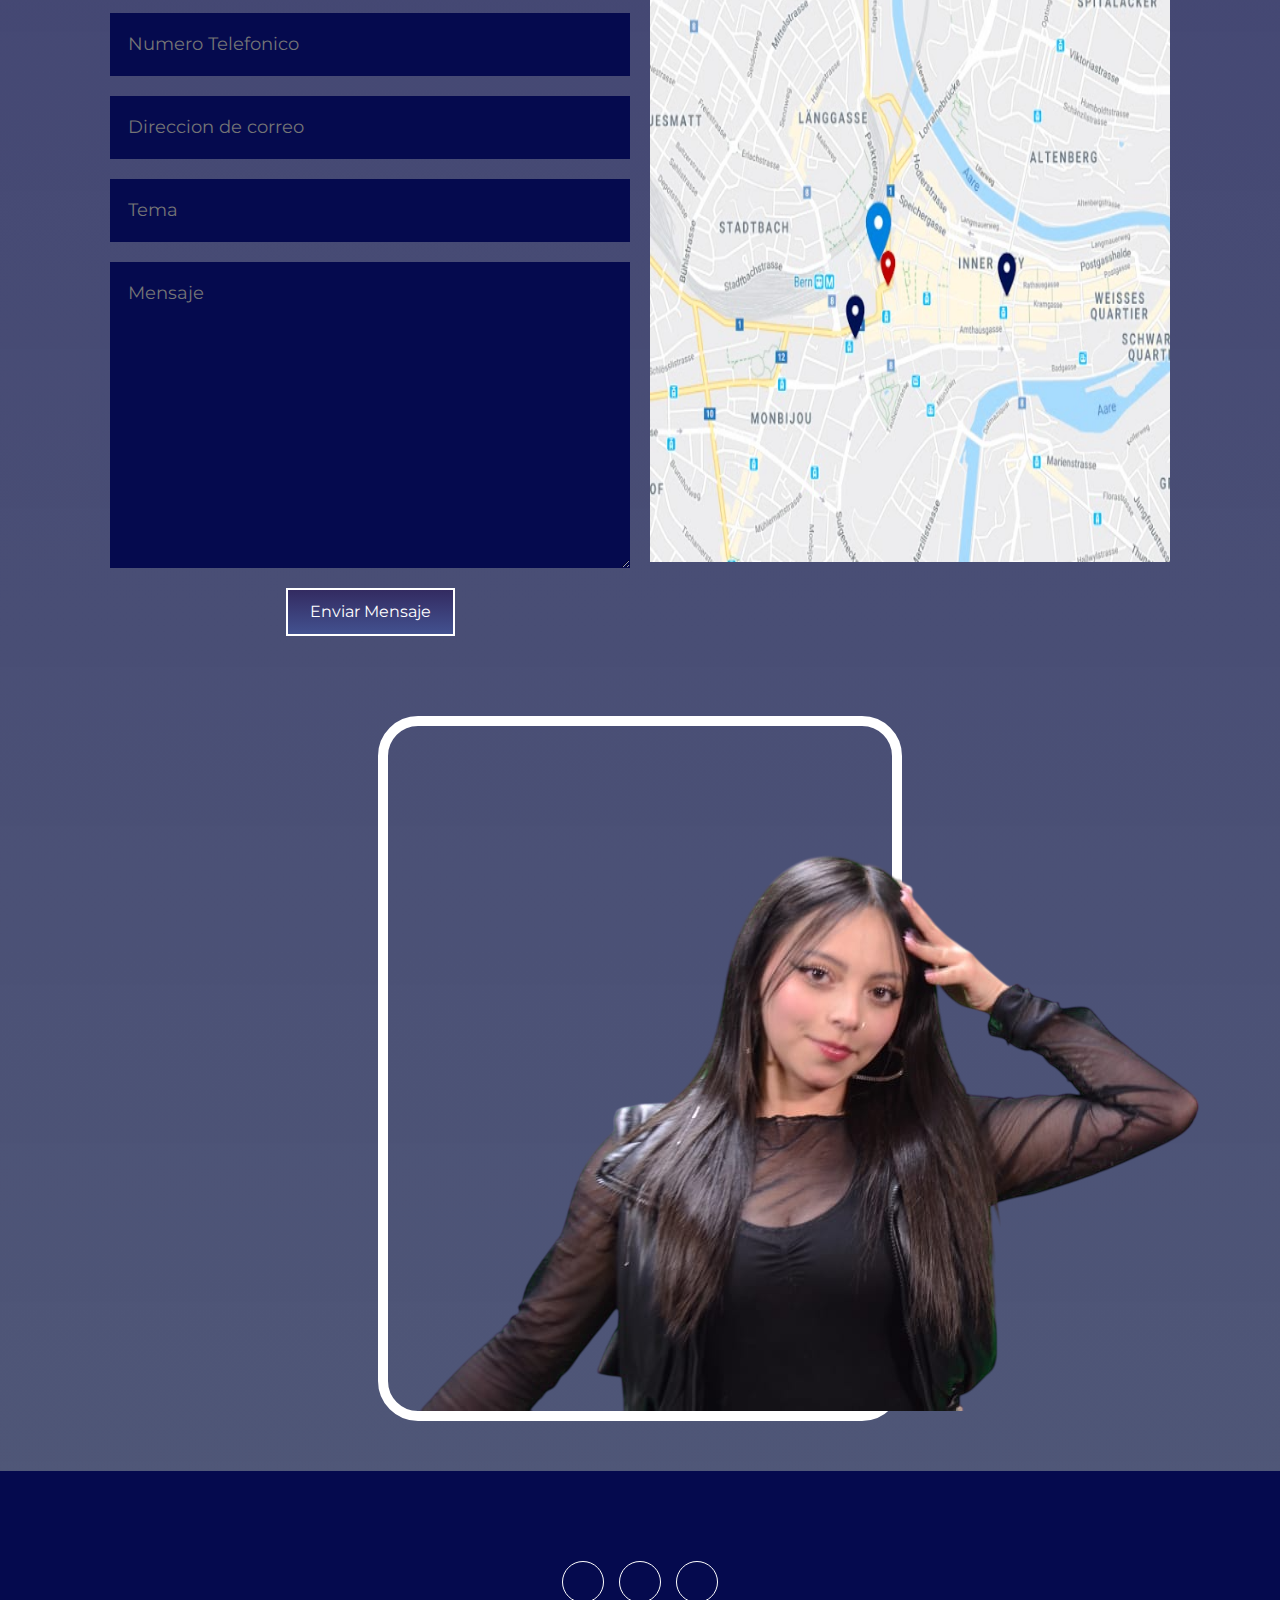
==== commit 80297f91: "subo B" ====
--- a/index.html
+++ b/index.html
@@ -44,7 +44,7 @@
             <div class="cajatres col-4 col-sm-4 col-md-1 col-lg-1 col-xl-1 col-xxl-1">
                 <nav id="nav">
                     <ul>
-                        <li><a href="acercaDeMi.html" text-center white>ACERCA DE MI</a></li>
+                        <li><a href="acercaDeMi.html" text-center white>ACERCA DE MI B</a></li>
                     </ul>
                 </nav>
             </div>
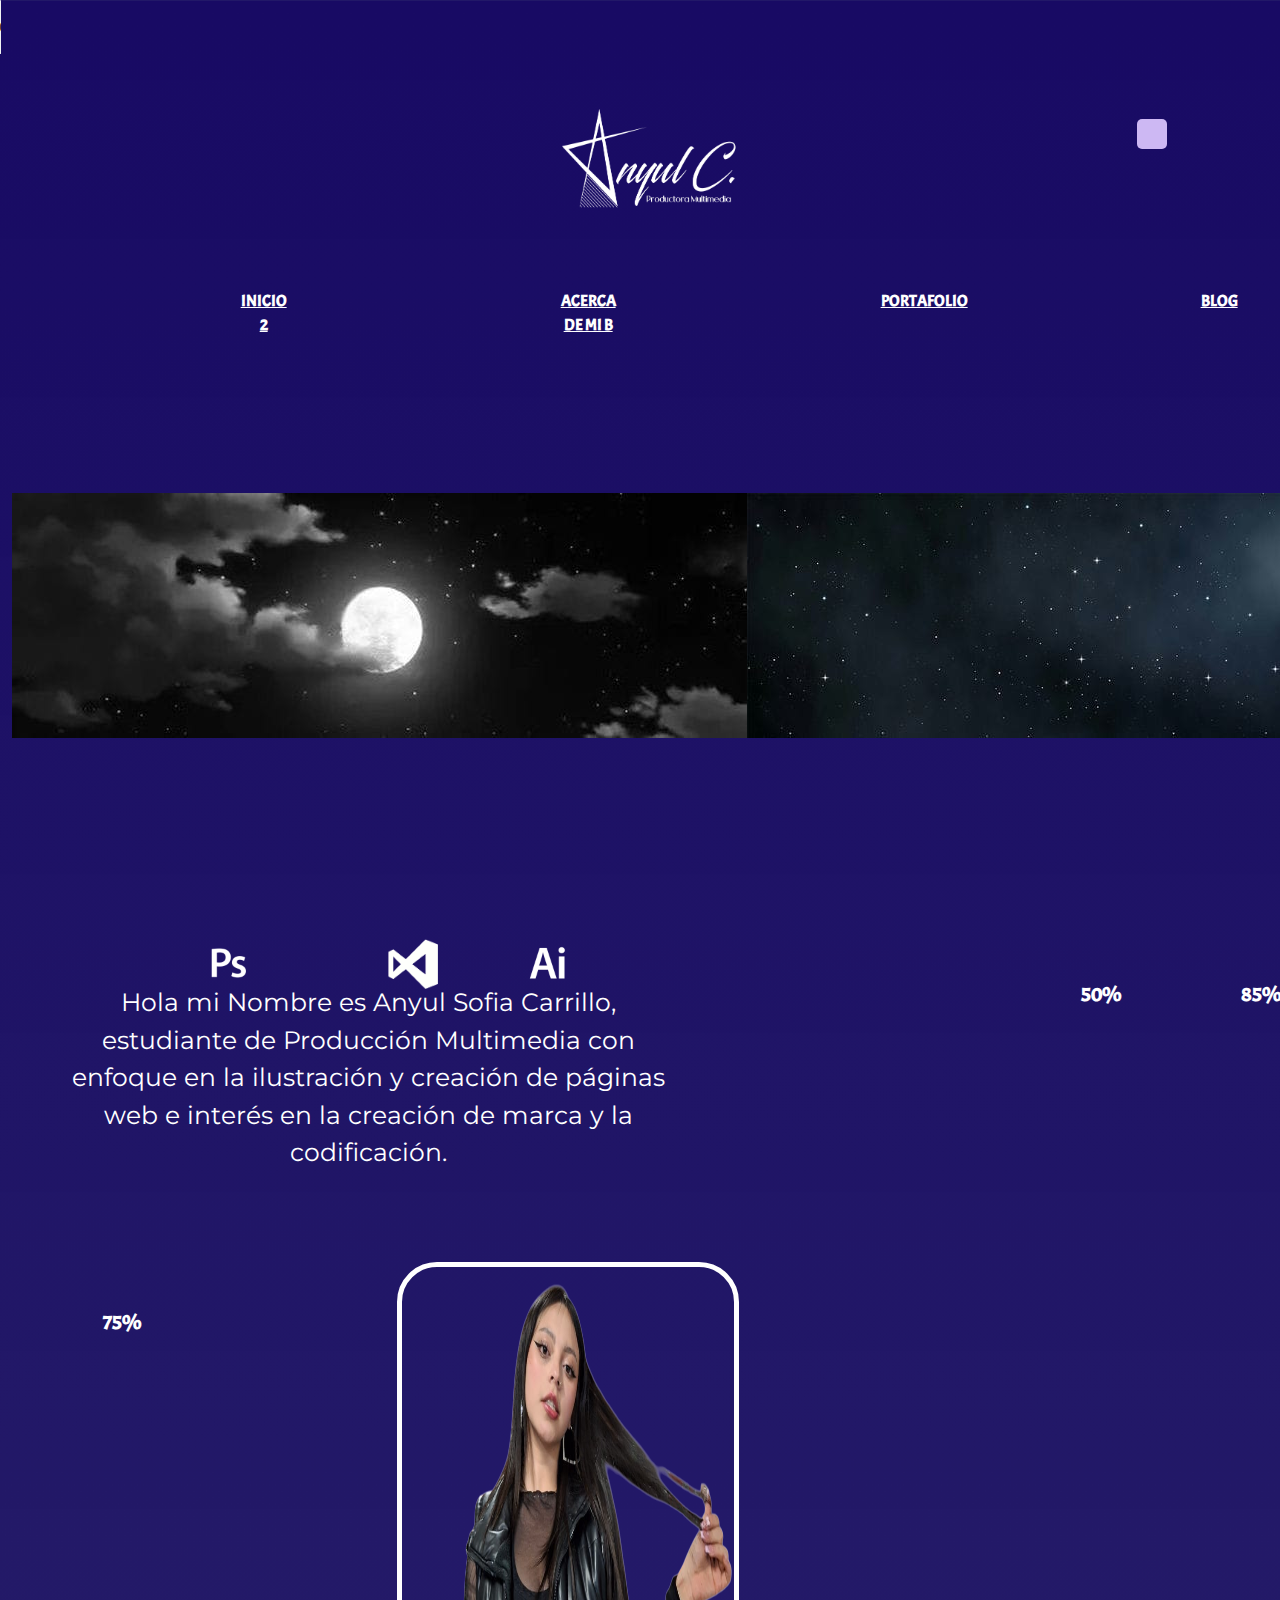
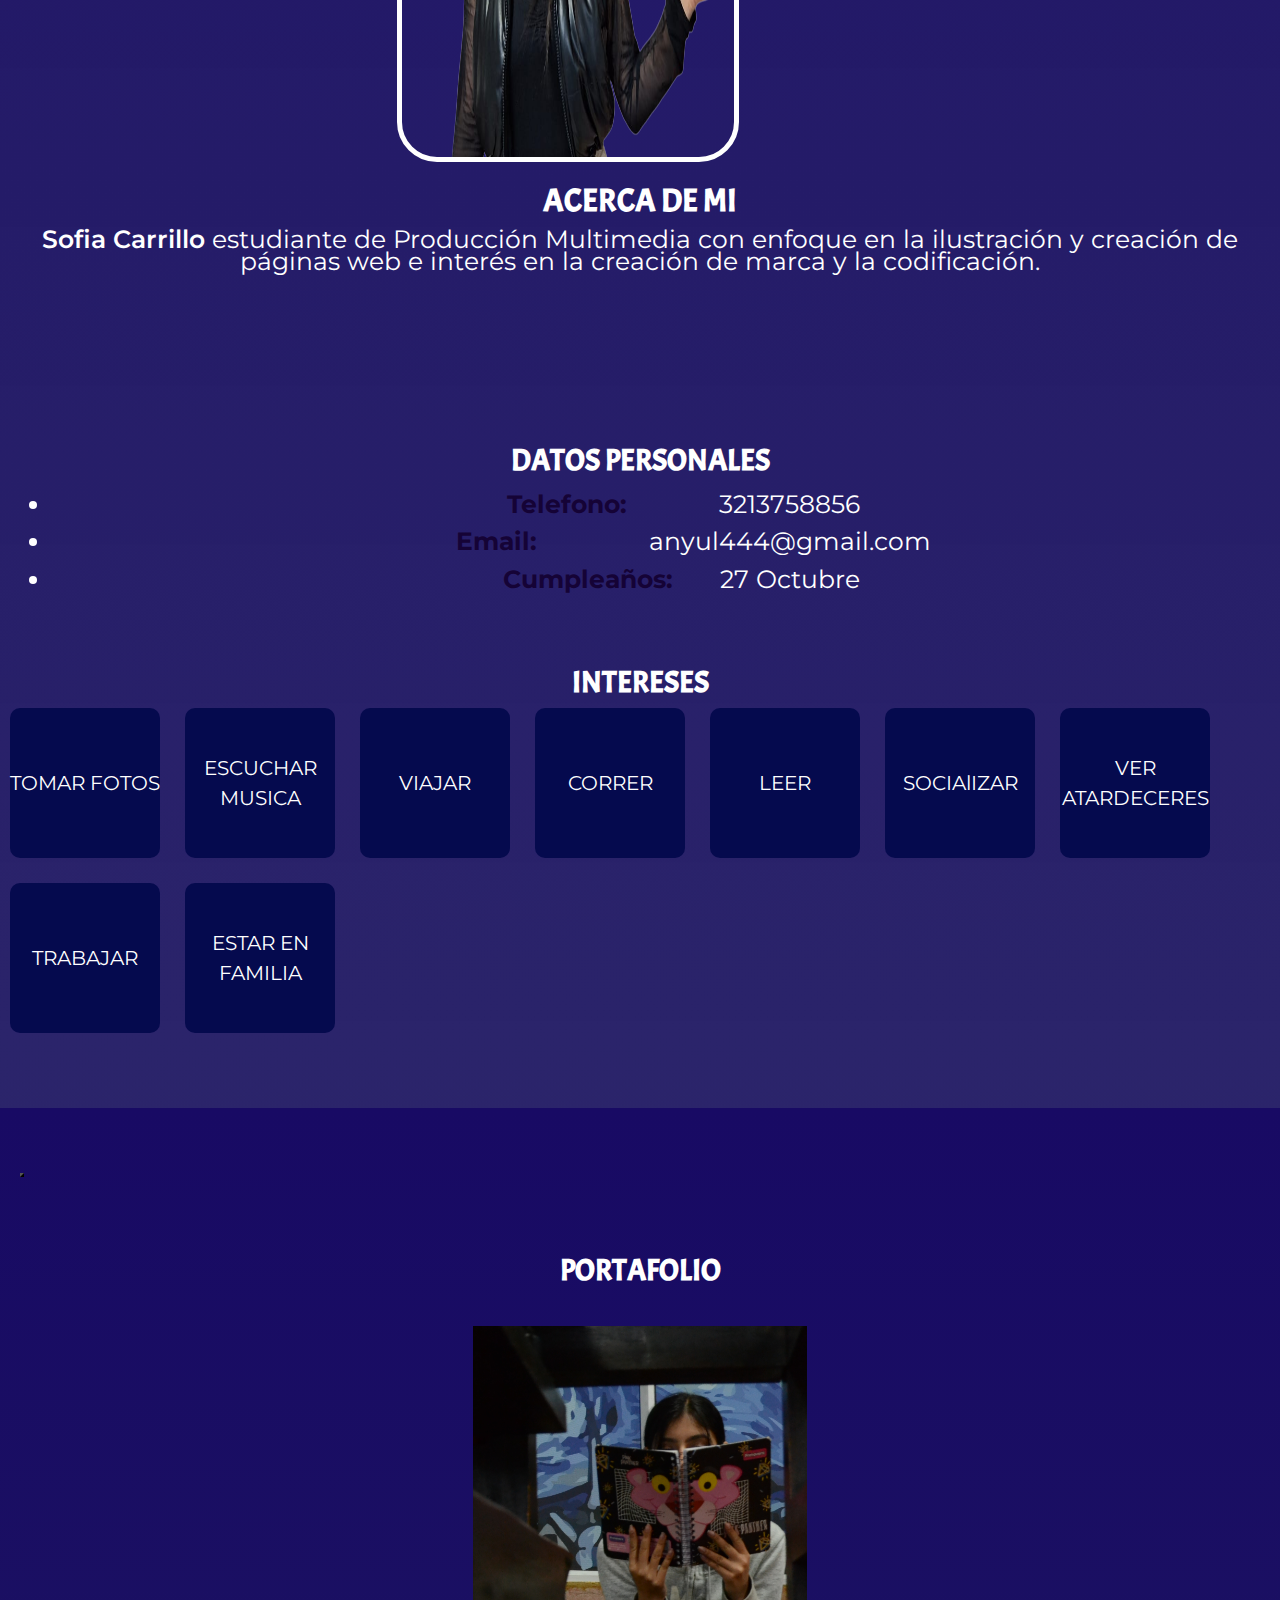
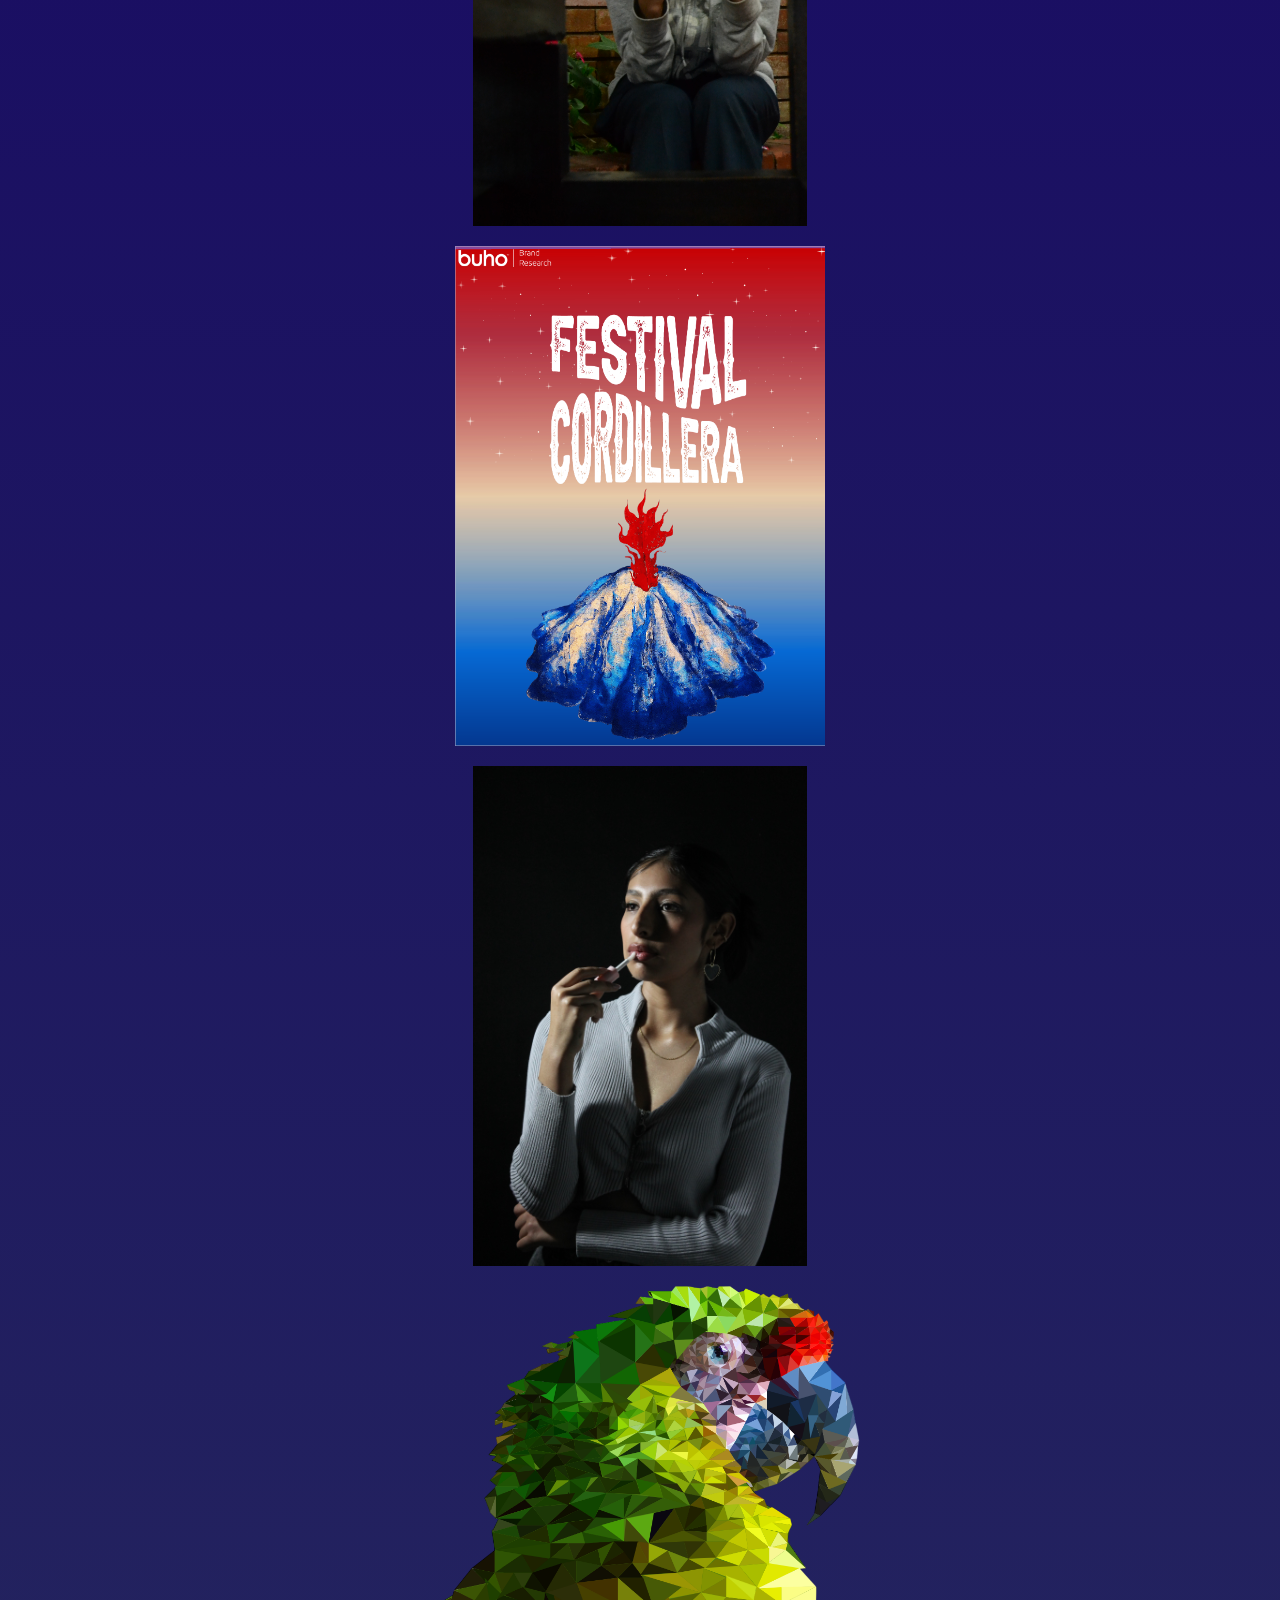
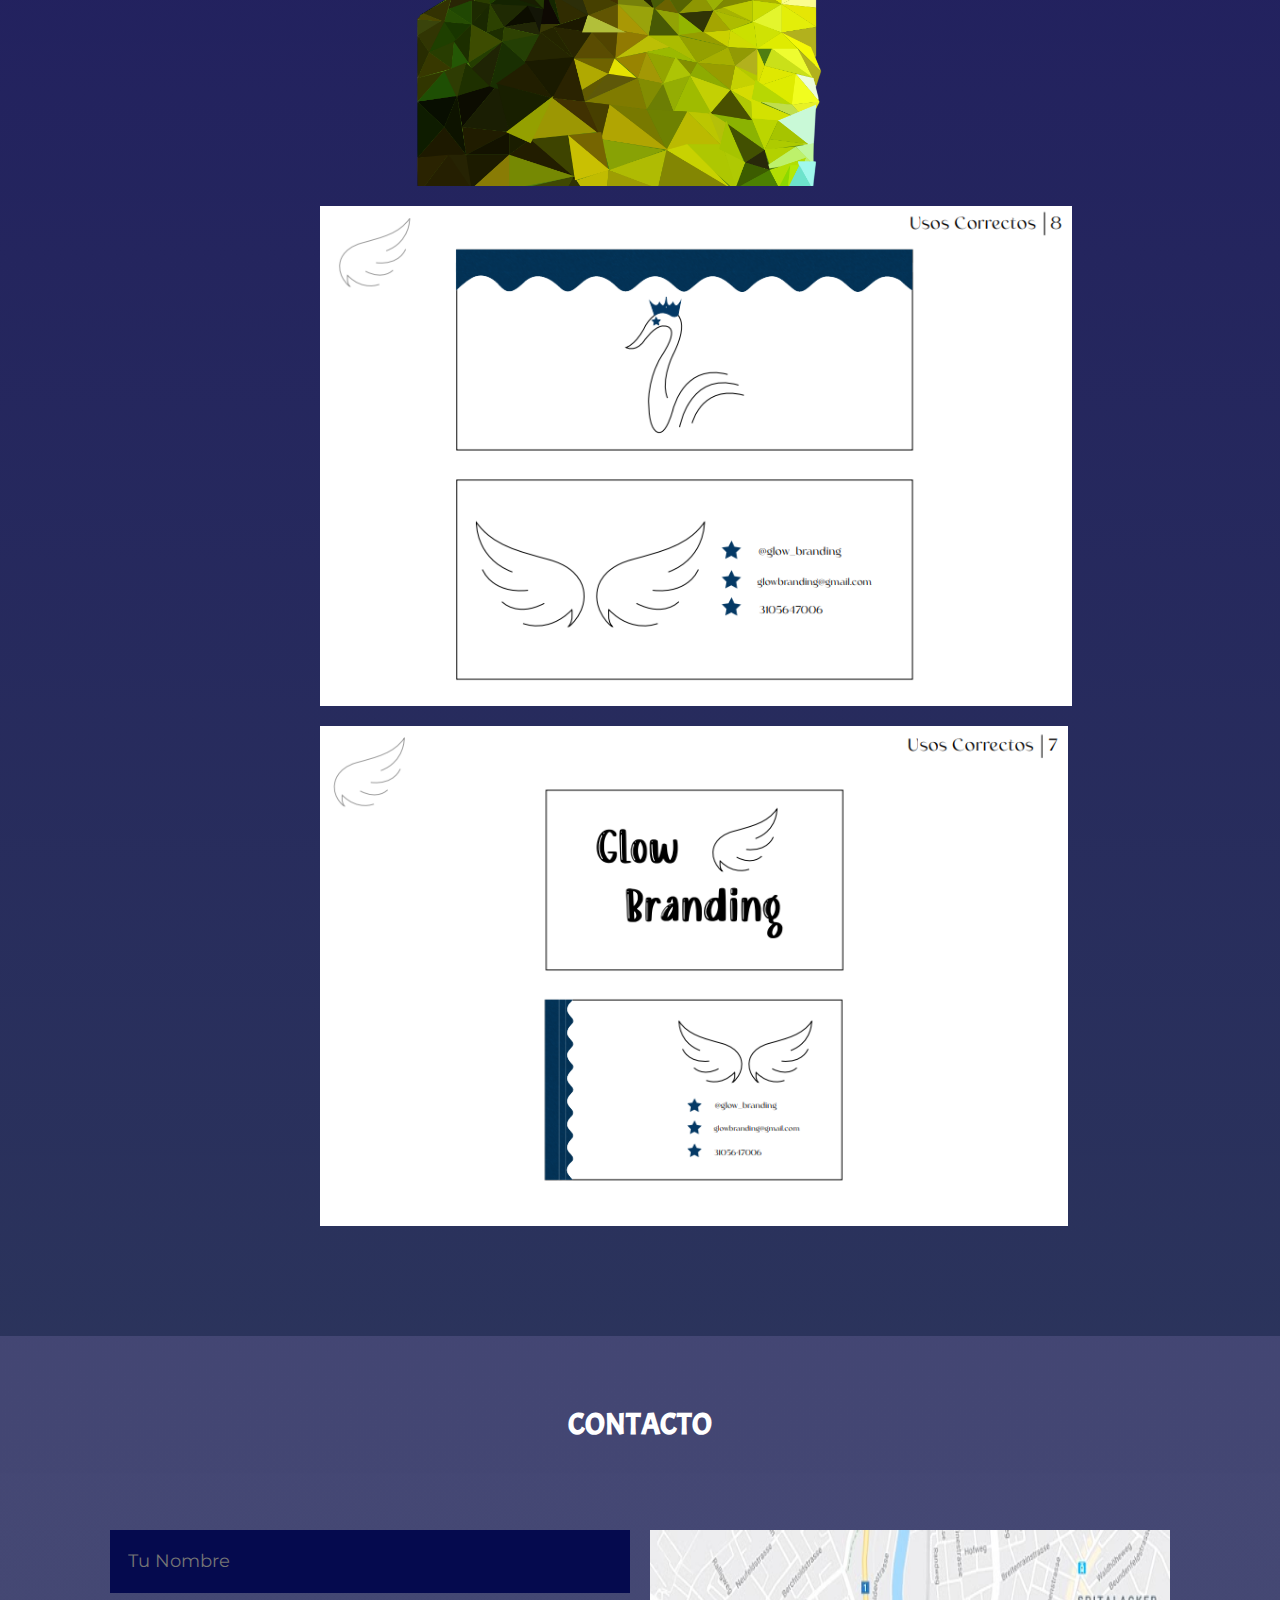
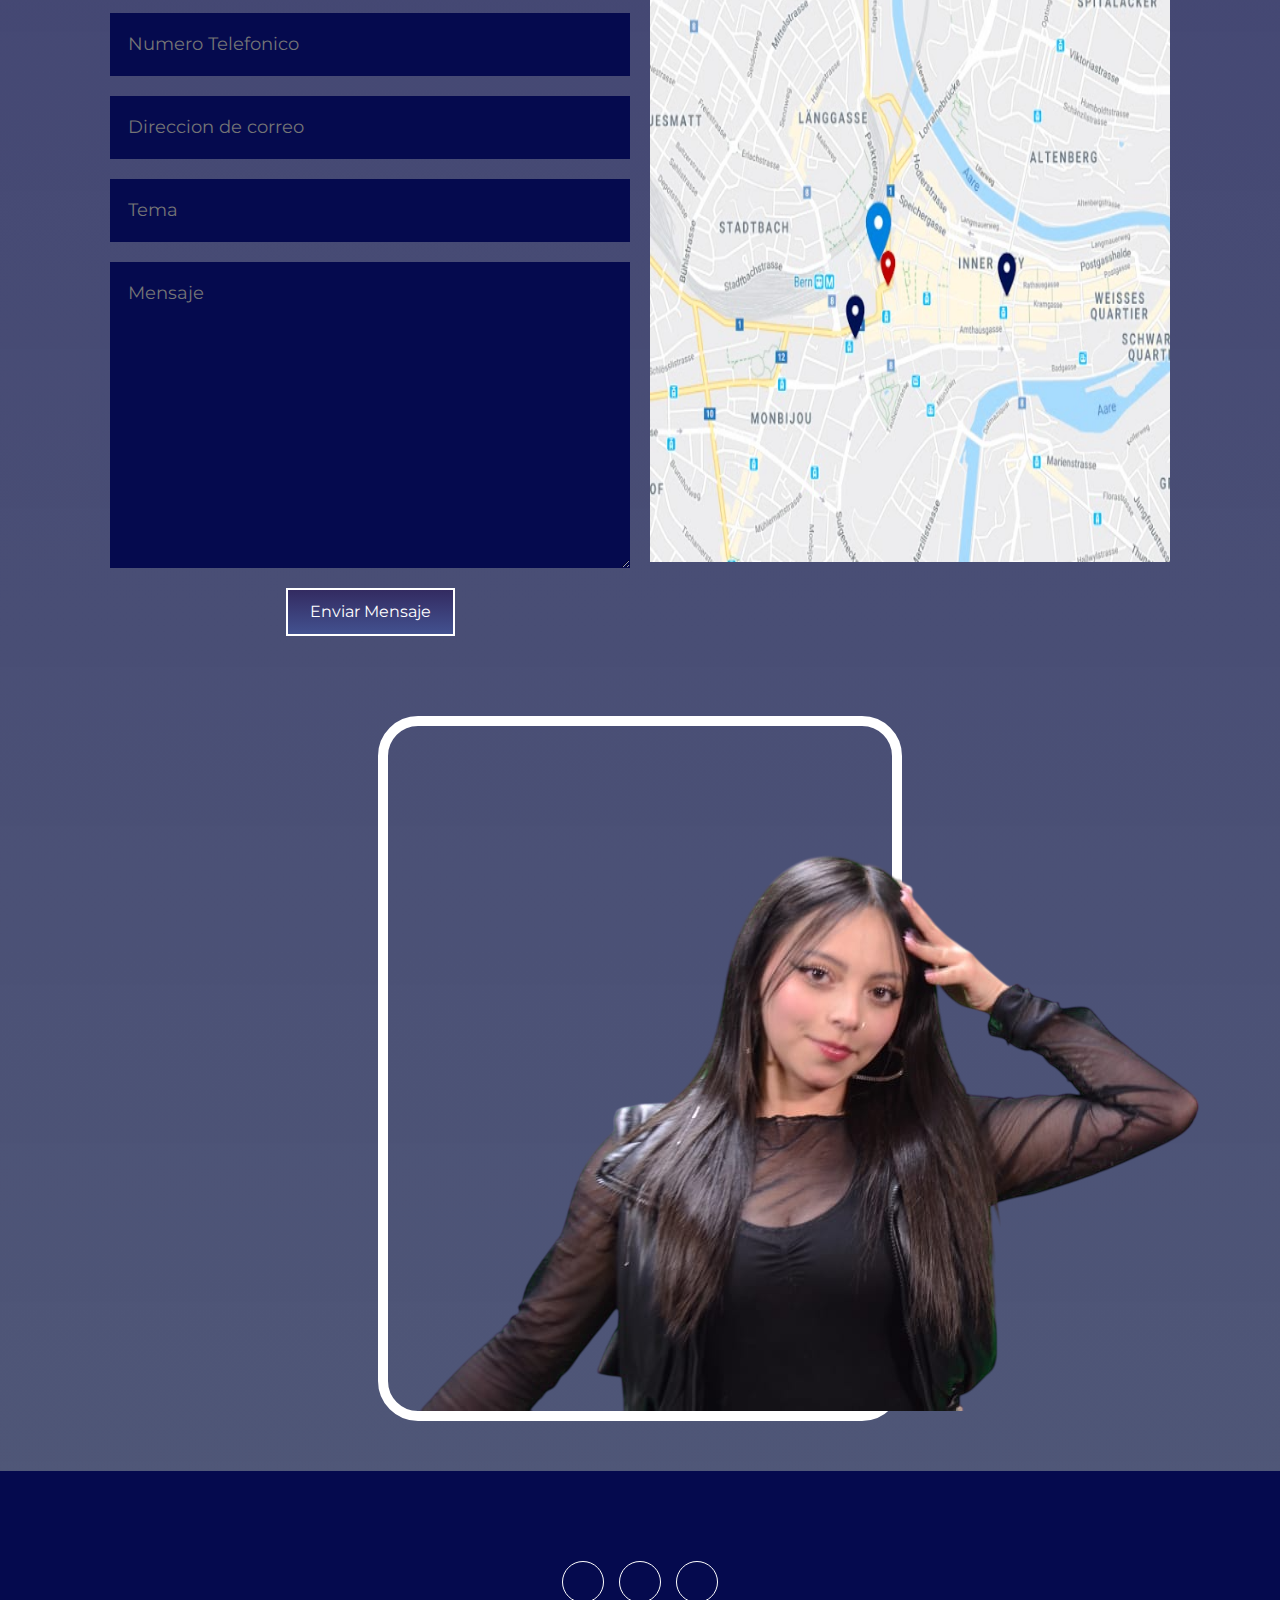
==== commit d3cb226e: "cambie letra" ====
--- a/index.html
+++ b/index.html
@@ -36,7 +36,7 @@
             <div class="cajatres col-4 col-sm-4 col-md-1 col-lg-1 col-xl-1 col-xxl-1" >
                 <nav id="nav">
                     <ul>
-                        <li><a href="inicio">INICIO</a></li>
+                        <li><a href="inicio">INICIO 2</a></li>
                     </ul>
                 </nav>
             </div>
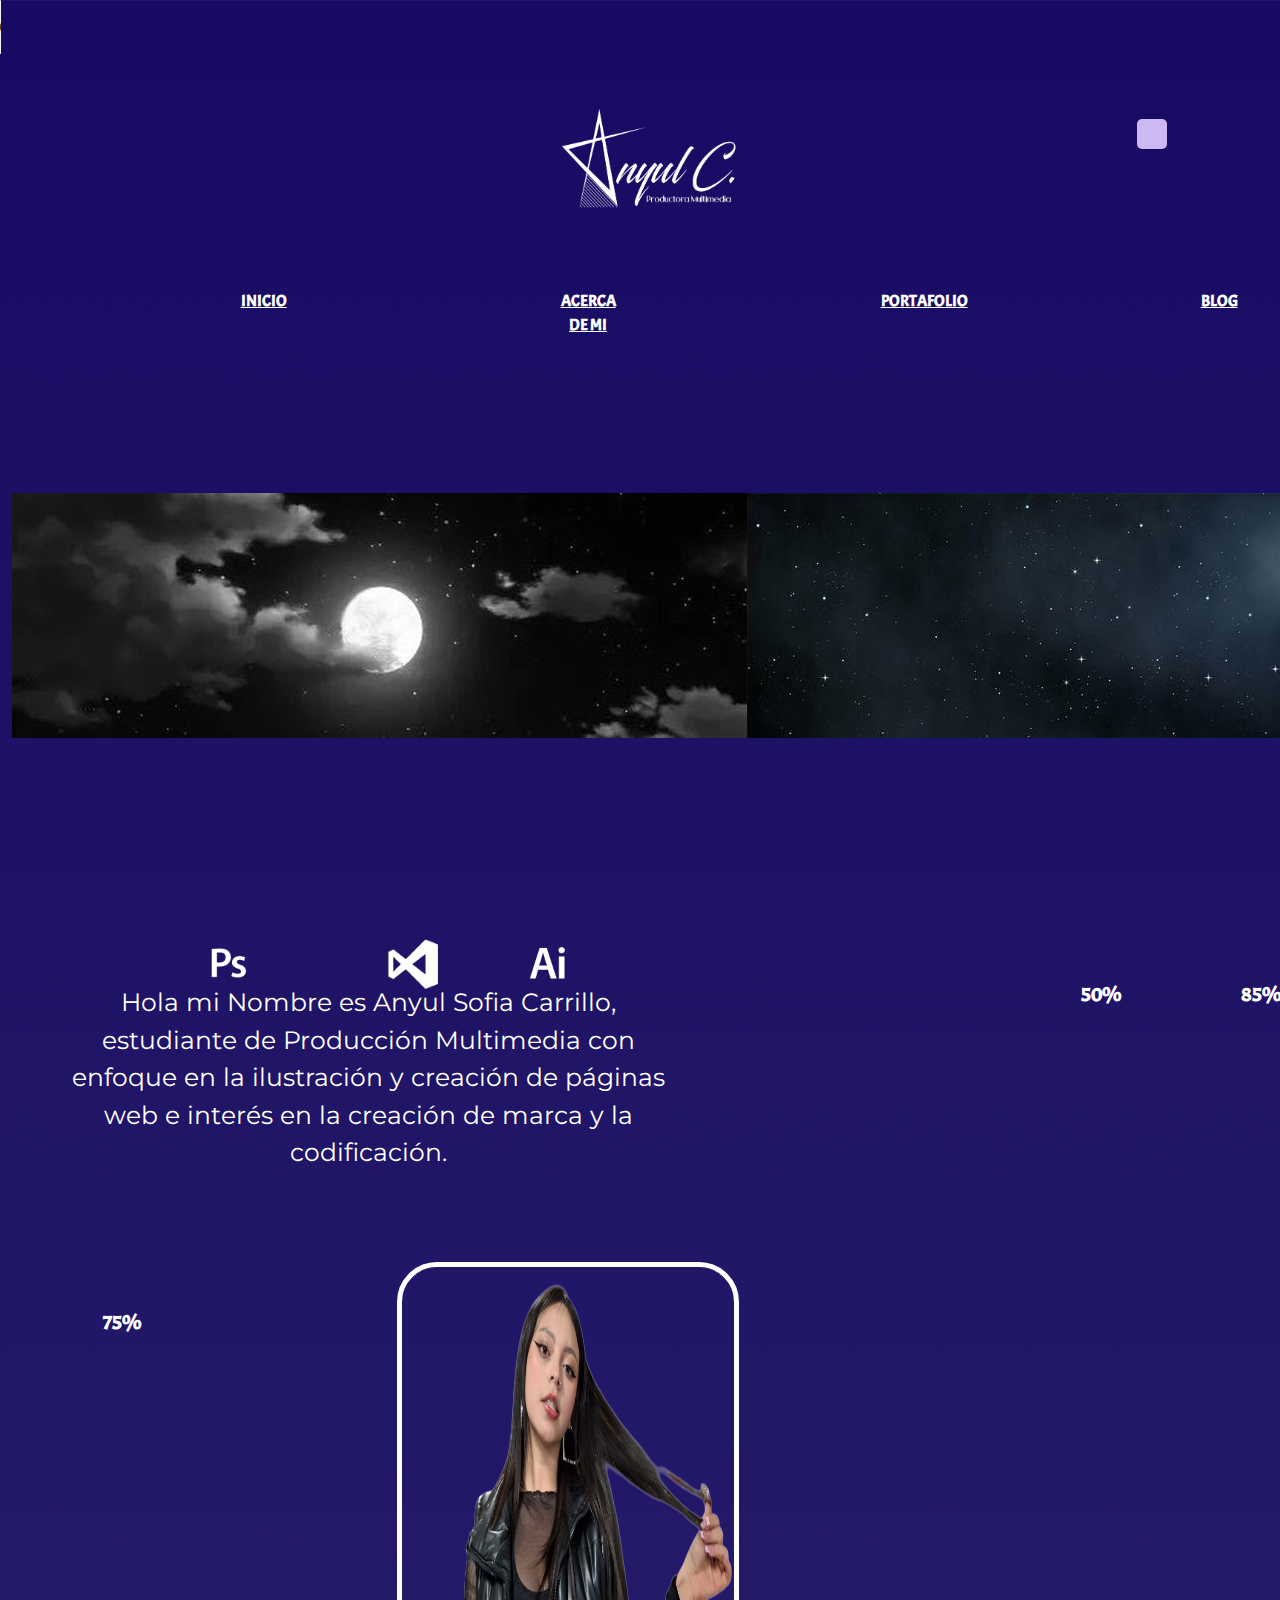
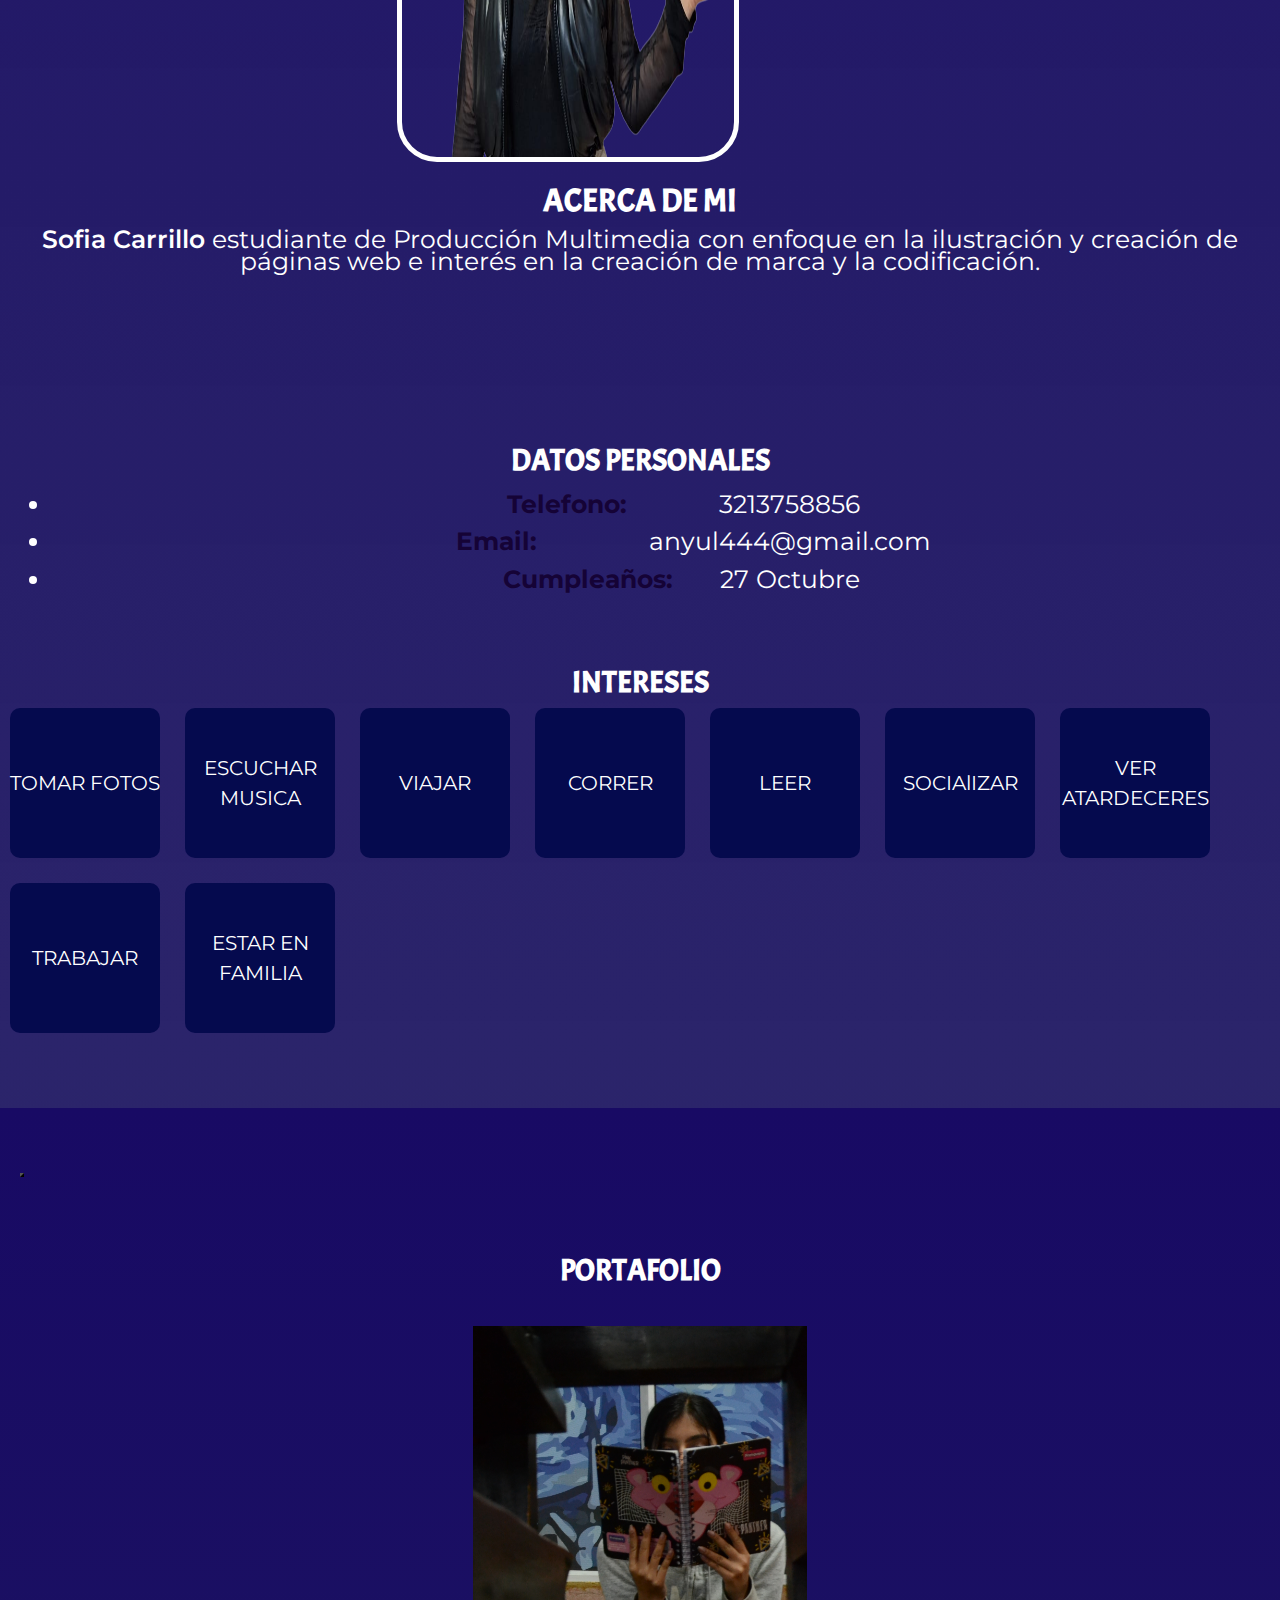
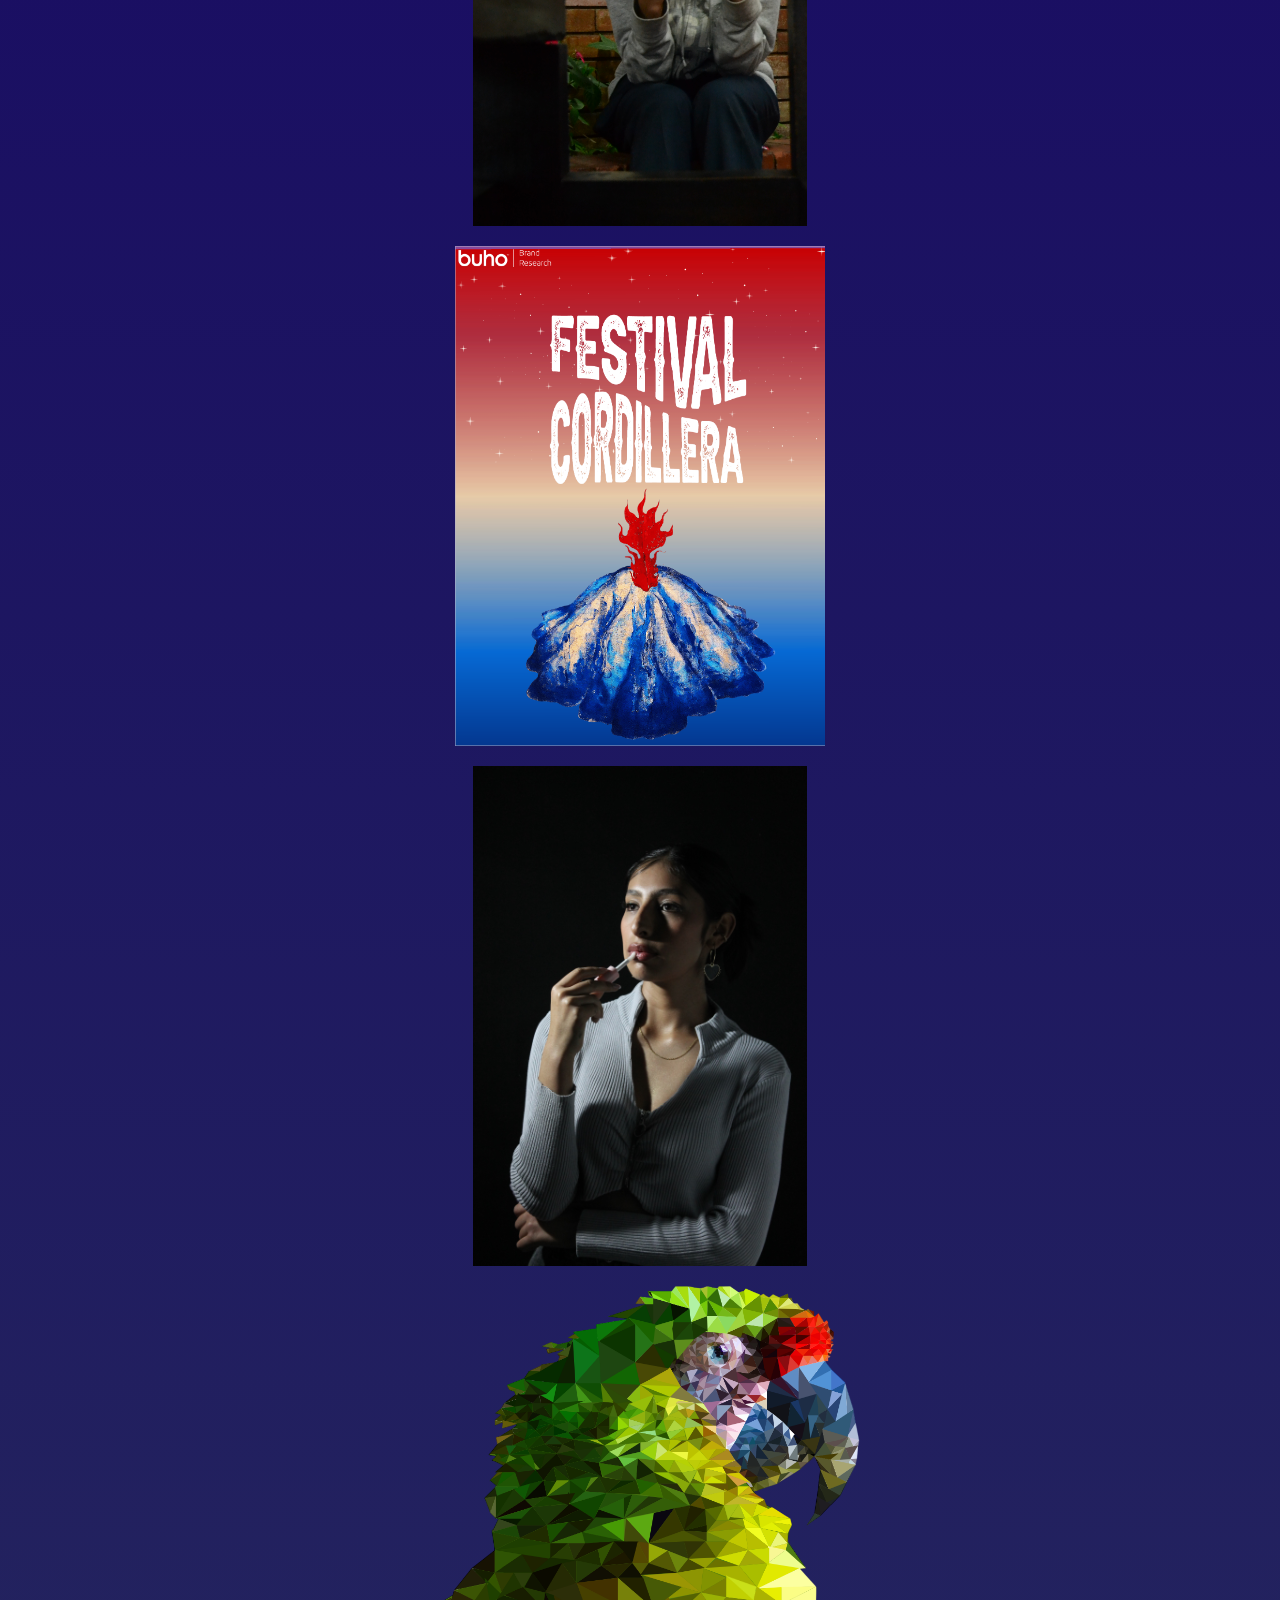
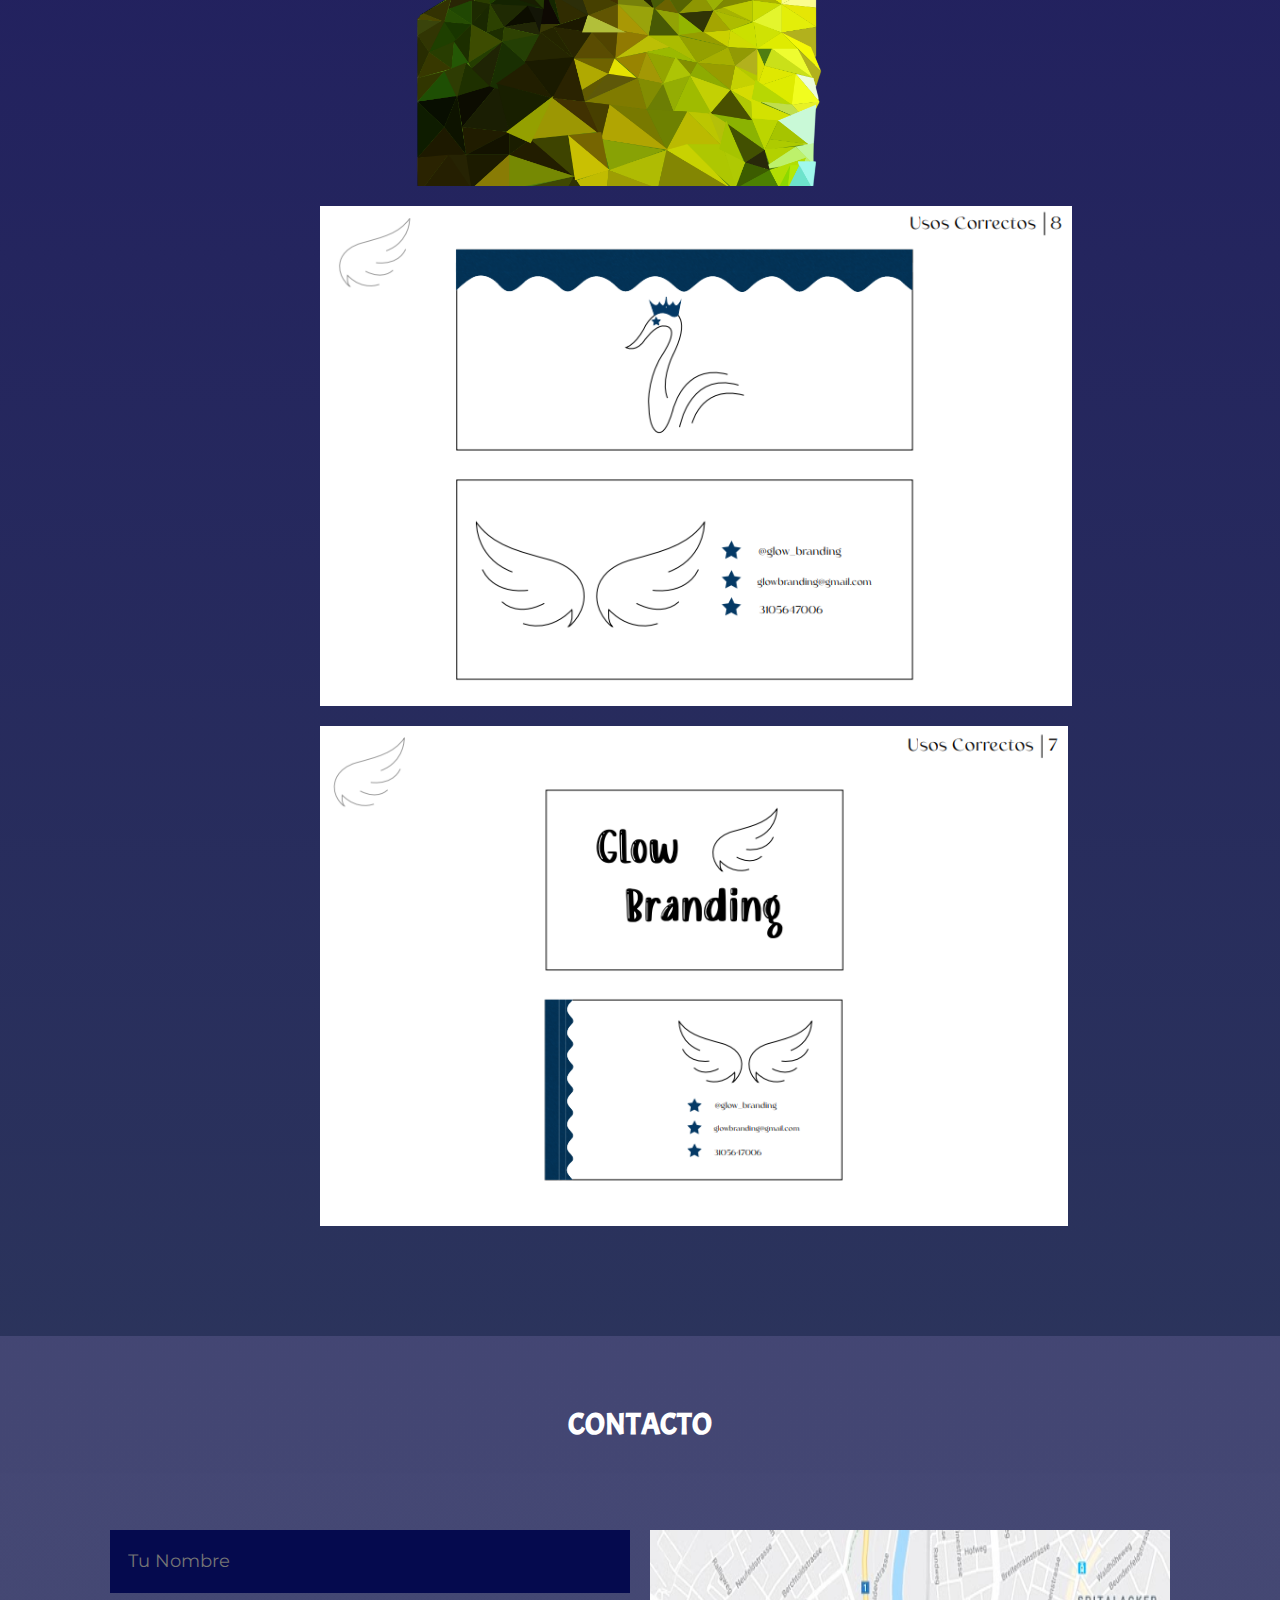
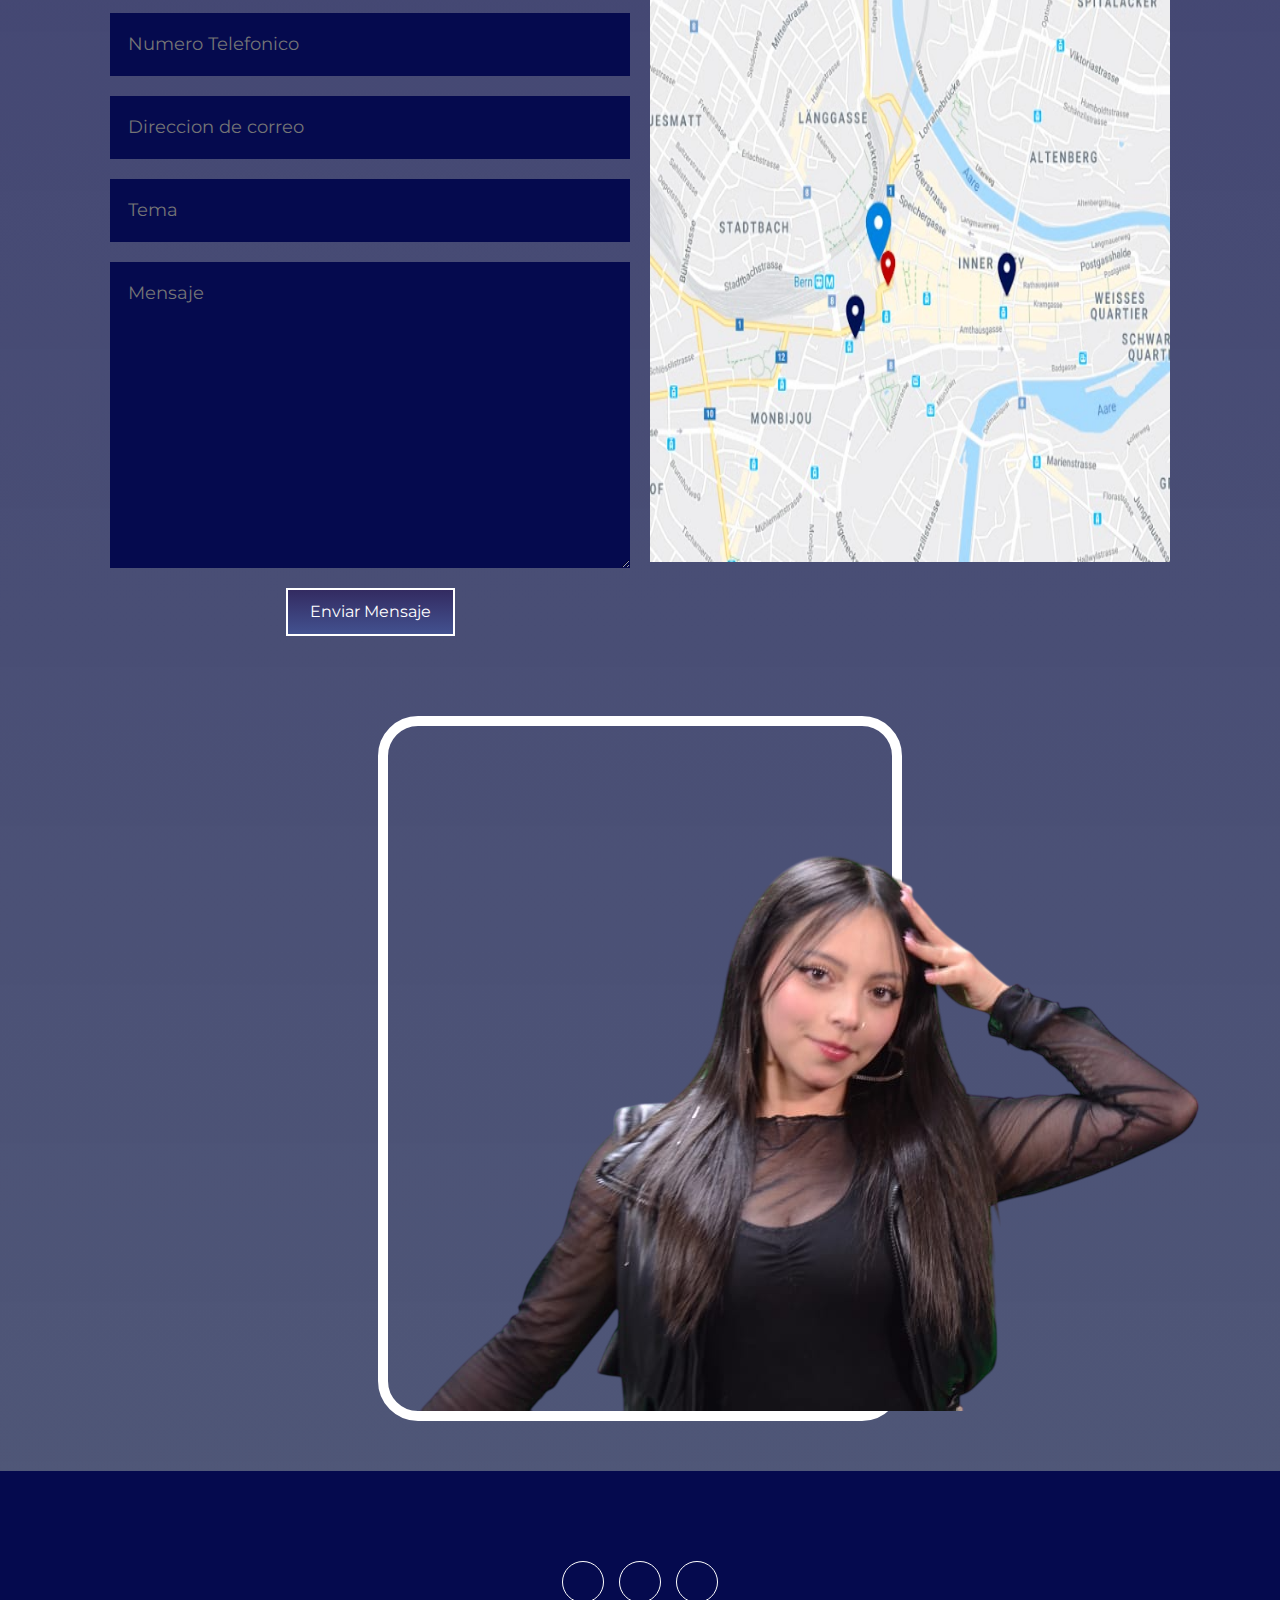
==== commit 6f34be63: "subo actualizacion" ====
--- a/index.html
+++ b/index.html
@@ -27,8 +27,8 @@
                 <img src="imagenes/logo.png" alt="" height="100px" >
             </div>
             <div class="cajados col-4 col-sm-4 col-md-1 col-lg-1 col-xl-2 col-xxl-2"></div>
-            <div class="cajacuatro col-4 col-sm-4 col-md-1 col-lg-1 col-xl-1 col-xxl-1">
-                <i class="fa-solid fa-user" style="color: #ffffff;"></i>
+            <div  class="cajacuatro col-4 col-sm-4 col-md-1 col-lg-1 col-xl-1 col-xxl-1">
+                <a href="#contacto"><i class="fa-solid fa-user" style="color: #ffffff;"></i></a>
             </div>    
         </div>
         <div class="row">
@@ -36,7 +36,7 @@
             <div class="cajatres col-4 col-sm-4 col-md-1 col-lg-1 col-xl-1 col-xxl-1" >
                 <nav id="nav">
                     <ul>
-                        <li><a href="inicio">INICIO 2</a></li>
+                        <li><a href="#inicio">INICIO</a></li>
                     </ul>
                 </nav>
             </div>
@@ -44,7 +44,7 @@
             <div class="cajatres col-4 col-sm-4 col-md-1 col-lg-1 col-xl-1 col-xxl-1">
                 <nav id="nav">
                     <ul>
-                        <li><a href="acercaDeMi.html" text-center white>ACERCA DE MI B</a></li>
+                        <li><a href="#acercaDeMi" text-center white>ACERCA DE MI</a></li>
                     </ul>
                 </nav>
             </div>
@@ -52,7 +52,7 @@
             <div class="cajatres text-center col-4 col-sm-4 col-md-1 col-lg-1 col-xl-1 col-xxl-1">
                 <nav id="nav">
                     <ul>
-                        <li><a href="portafolio.html">PORTAFOLIO</a></li>
+                        <li><a href="#portafolio">PORTAFOLIO</a></li>
                     </ul>
                 </nav>
             </div>
@@ -119,8 +119,8 @@
             
         </div>
         
-        <section class id="acercademi" class="acercademi">
-            <a href="#acercademi" class="arriba"></a>
+        <section class id="acercaDeMi" class="acercademi">
+            <a href="#acercademi" ></a>
             <div class="contenido-section">
                 <h2>ACERCA DE MI</h2>
                 <p><span>Sofia Carrillo</span> estudiante de Producción Multimedia con enfoque en la ilustración y creación de páginas web e interés en la creación de marca y la codificación.</p>
--- a/estilos/estilos.css
+++ b/estilos/estilos.css
@@ -438,8 +438,11 @@
     width: 41%;
     margin: auto;
 }
-
-
-    
-
-
+.cajablog{
+    background-color: rgb(252, 249, 249);
+}
+.blog3{
+    width: 50%;
+    background-color: aqua;
+    height: 50%;
+}
